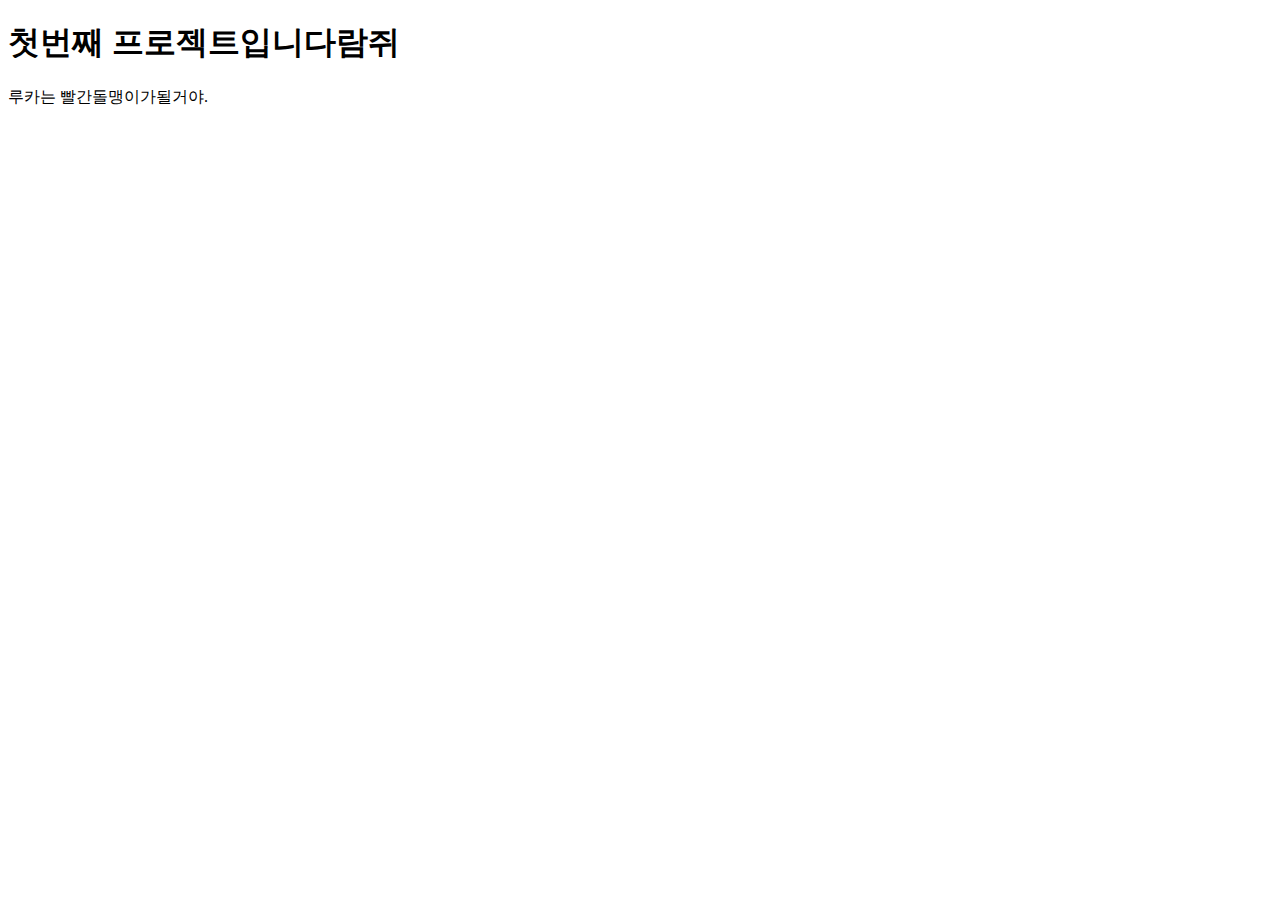
==== index.html @ d44b7b0f "first commit" ====
<!DOCTYPE html>
<html lang="en">

<head>
  <meta charset="UTF-8">
  <meta http-equiv="X-UA-Compatible" content="IE=edge">
  <meta name="viewport" content="width=device-width, initial-scale=1.0">
  <title>Document</title>
  <link rel="stylesheet" href="style.css">
</head>

<body>
  <h1>첫번째 프로젝트입니다람쥐</h1>
  <p>루카는 빨간돌맹이가될거야.</p>

</body>

</html>
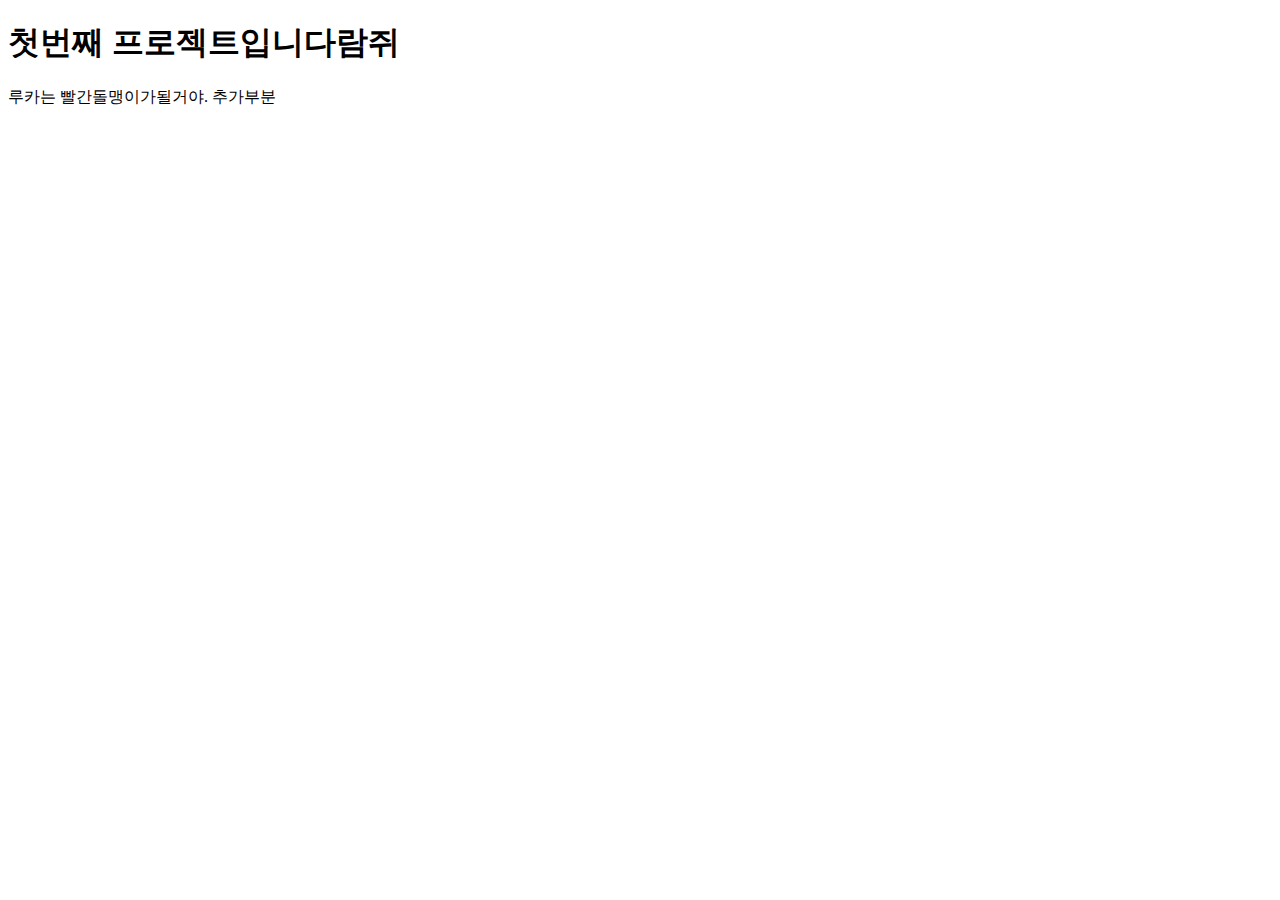
==== commit 2152f947: "second commit" ====
--- a/index.html
+++ b/index.html
@@ -11,7 +11,7 @@
 
 <body>
   <h1>첫번째 프로젝트입니다람쥐</h1>
-  <p>루카는 빨간돌맹이가될거야.</p>
+  <p>루카는 빨간돌맹이가될거야. 추가부분</p>
 
 </body>
 
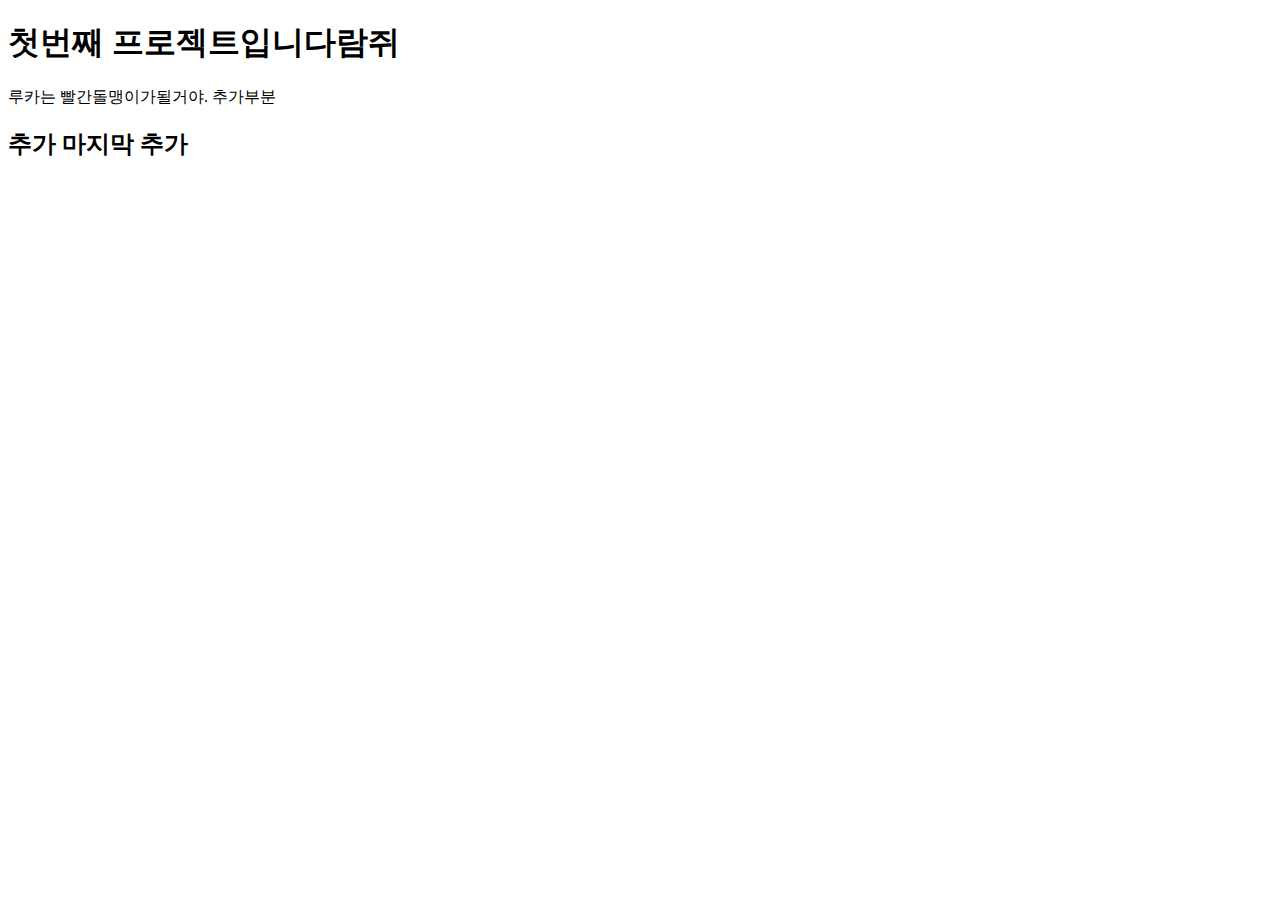
==== commit dce71b89: "add new sentence" ====
--- a/index.html
+++ b/index.html
@@ -12,6 +12,7 @@
 <body>
   <h1>첫번째 프로젝트입니다람쥐</h1>
   <p>루카는 빨간돌맹이가될거야. 추가부분</p>
+  <h2>추가 마지막 추가</h2>
 
 </body>
 
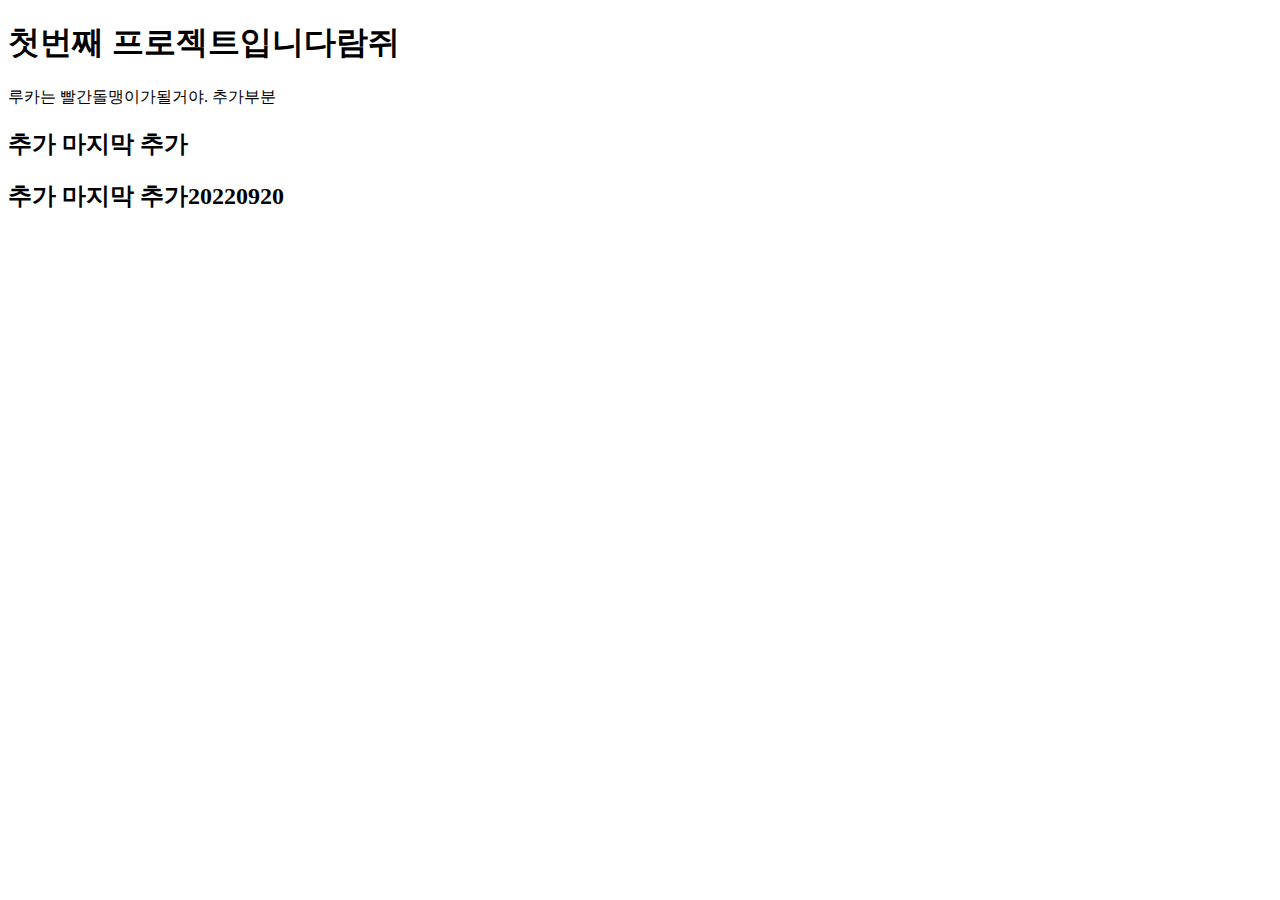
==== commit 33491d68: "20220920add" ====
--- a/index.html
+++ b/index.html
@@ -13,6 +13,7 @@
   <h1>첫번째 프로젝트입니다람쥐</h1>
   <p>루카는 빨간돌맹이가될거야. 추가부분</p>
   <h2>추가 마지막 추가</h2>
+  <h2>추가 마지막 추가20220920</h2>
 
 </body>
 
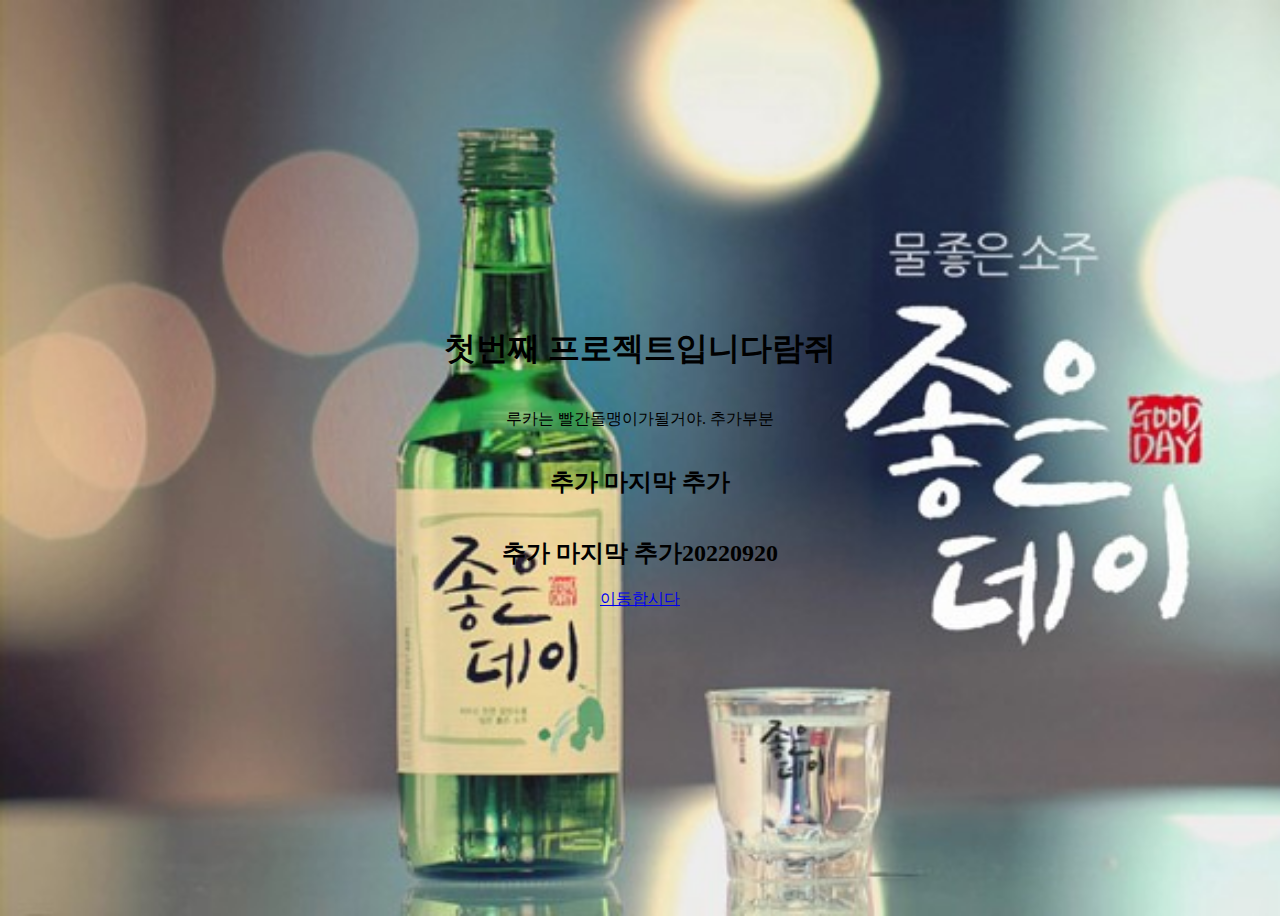
==== commit dea420fb: "첫번째 게임추가" ====
--- a/index.html
+++ b/index.html
@@ -10,10 +10,12 @@
 </head>
 
 <body>
+  
   <h1>첫번째 프로젝트입니다람쥐</h1>
   <p>루카는 빨간돌맹이가될거야. 추가부분</p>
   <h2>추가 마지막 추가</h2>
   <h2>추가 마지막 추가20220920</h2>
+  <a href="index2.html">이동합시다</a>
 
 </body>
 
--- a/style.css
+++ b/style.css
@@ -0,0 +1,92 @@
+body {
+    /* background-repeat: no-repeat; */
+    background-size: cover;
+    height: 100vh;
+    display: flex;
+    flex-direction: column;
+    justify-content: center;
+    align-items: center;
+    font-family: "East Sea Dokdo", cursive;
+    background-image: url(image/soju.jpeg);
+  }
+  
+  .container {
+    border: 10px solid white;
+    border-radius: 20px;
+    text-align: center;
+    background-color: rgba(247, 243, 242, 0.7);
+  }
+  
+  
+  .border-line {
+    padding-bottom: 20px;
+    display: flex;
+    justify-content: center;
+  }
+  
+  
+  
+  .button-style {
+    height: 80px;
+    width: 100px;
+    margin-top: 5px;
+    border-radius: 50px;
+    font-size: 30pt;
+    font-weight: bold;
+  }
+  .pre-title {
+    font-size: 5vw;
+    font-weight: bold;
+    color: blue;
+  }
+  .title {
+    font-size: 7vw;
+    font-weight: bold;
+  }
+  .sub-title {
+    font-size: 6vw;
+    font-weight: bold;
+  }
+  
+  .main-img {
+    width: 20vw;
+    height: 20vh
+  }
+  
+  .red-text {
+    color: red;
+  }
+  
+  .form-control {
+    height: 80px;
+  
+    font-size: 3vw;
+    margin-right: 20px;
+    text-align: center;
+  }
+  
+  @media screen and (max-width: 48rem) {
+    .pre-title {
+      font-size: 10vw;
+    }
+    .title {
+      font-size: 12vw;
+    }
+    .sub-title {
+      font-size: 11vw;
+    }
+    .form-control {
+      font-size: 8vw;
+      max-width: 500px;
+      margin-right: 0px;
+    }
+    .main-img {
+      width: 40vw;
+    }
+    .button-reset {
+      font-size: 5vw;
+      width: 80px;
+      height: 60px;
+    }
+  }
+  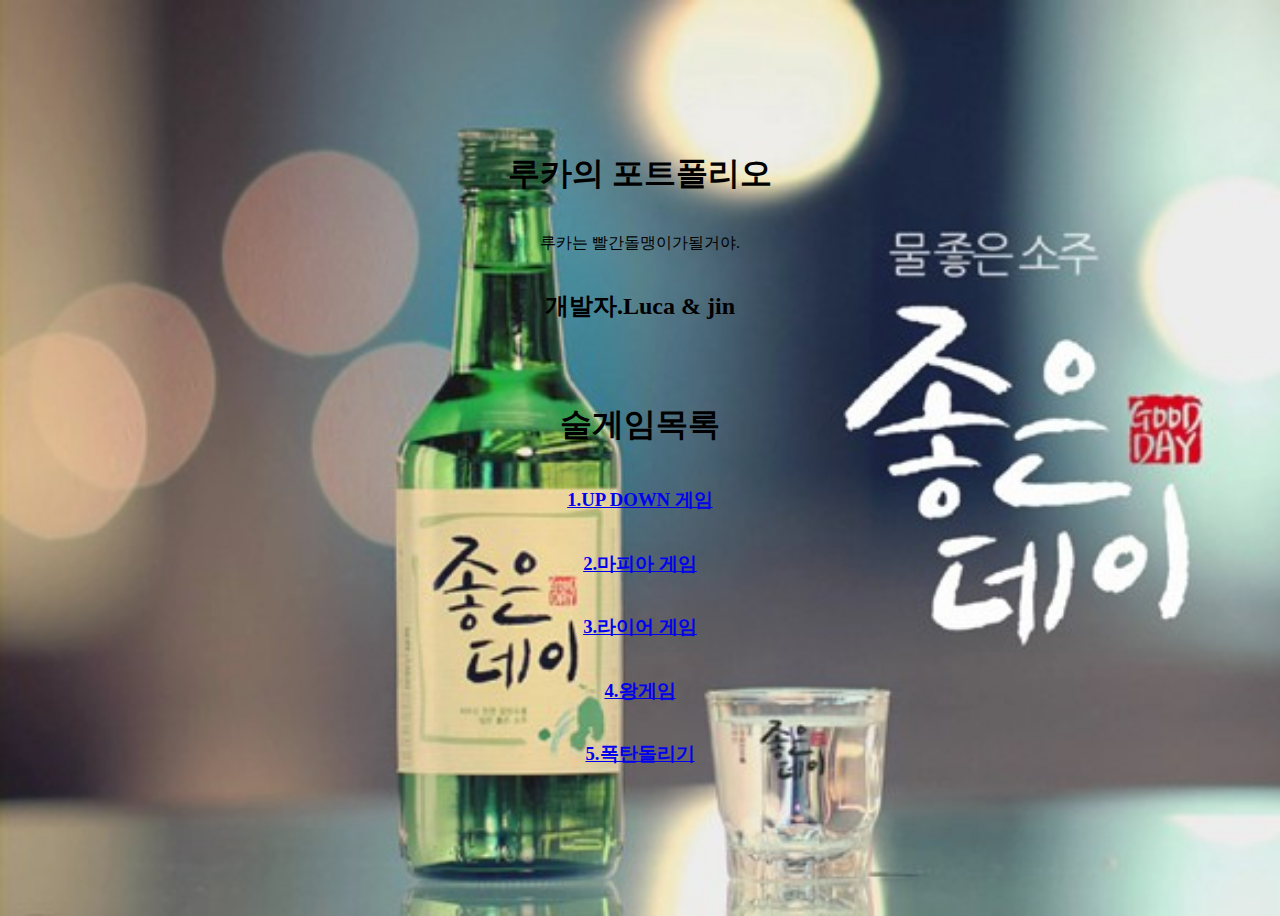
==== commit 1fea59b9: "메인화면" ====
--- a/index.html
+++ b/index.html
@@ -11,11 +11,16 @@
 
 <body>
   
-  <h1>첫번째 프로젝트입니다람쥐</h1>
-  <p>루카는 빨간돌맹이가될거야. 추가부분</p>
-  <h2>추가 마지막 추가</h2>
-  <h2>추가 마지막 추가20220920</h2>
-  <a href="index2.html">이동합시다</a>
+  <h1>루카의 포트폴리오</h1>
+  <p>루카는 빨간돌맹이가될거야. </p>
+  <h2>개발자.Luca & jin</h2>
+  <h2></h2>
+  <h1>술게임목록</h1>
+  <h3><a href="index2.html">1.UP DOWN 게임</a></h3>
+  <h3><a href="index2.html">2.마피아 게임</a></h3>
+  <h3><a href="index2.html">3.라이어 게임</a></h3>
+  <h3><a href="index2.html">4.왕게임</a></h3>
+  <h3><a href="index2.html">5.폭탄돌리기</a></h3>
 
 </body>
 
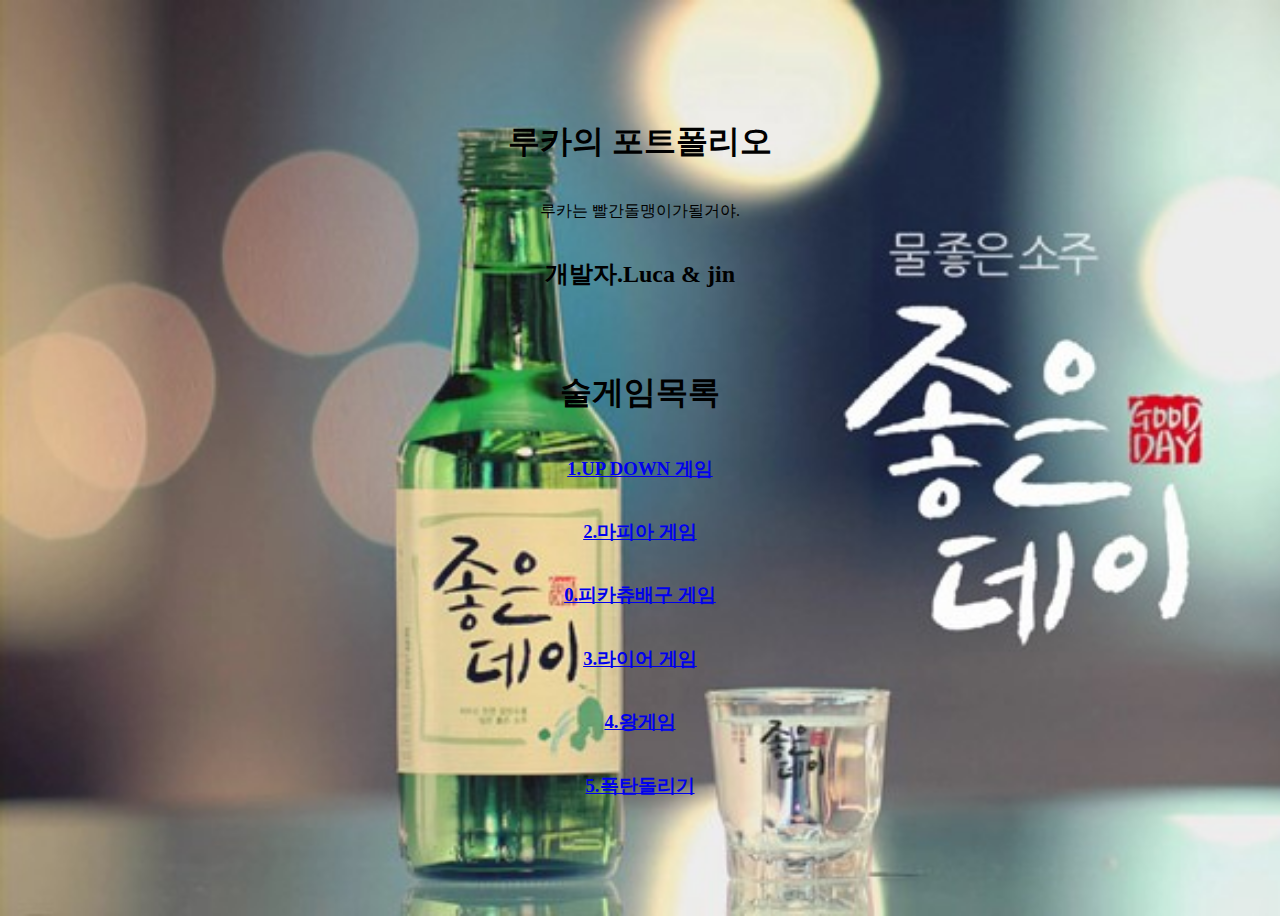
==== commit 44172710: "피카츄배구게임추가" ====
--- a/index.html
+++ b/index.html
@@ -18,6 +18,7 @@
   <h1>술게임목록</h1>
   <h3><a href="index2.html">1.UP DOWN 게임</a></h3>
   <h3><a href="index2.html">2.마피아 게임</a></h3>
+  <h3><a href="picachu.html">0.피카츄배구 게임</a></h3>
   <h3><a href="index2.html">3.라이어 게임</a></h3>
   <h3><a href="index2.html">4.왕게임</a></h3>
   <h3><a href="index2.html">5.폭탄돌리기</a></h3>
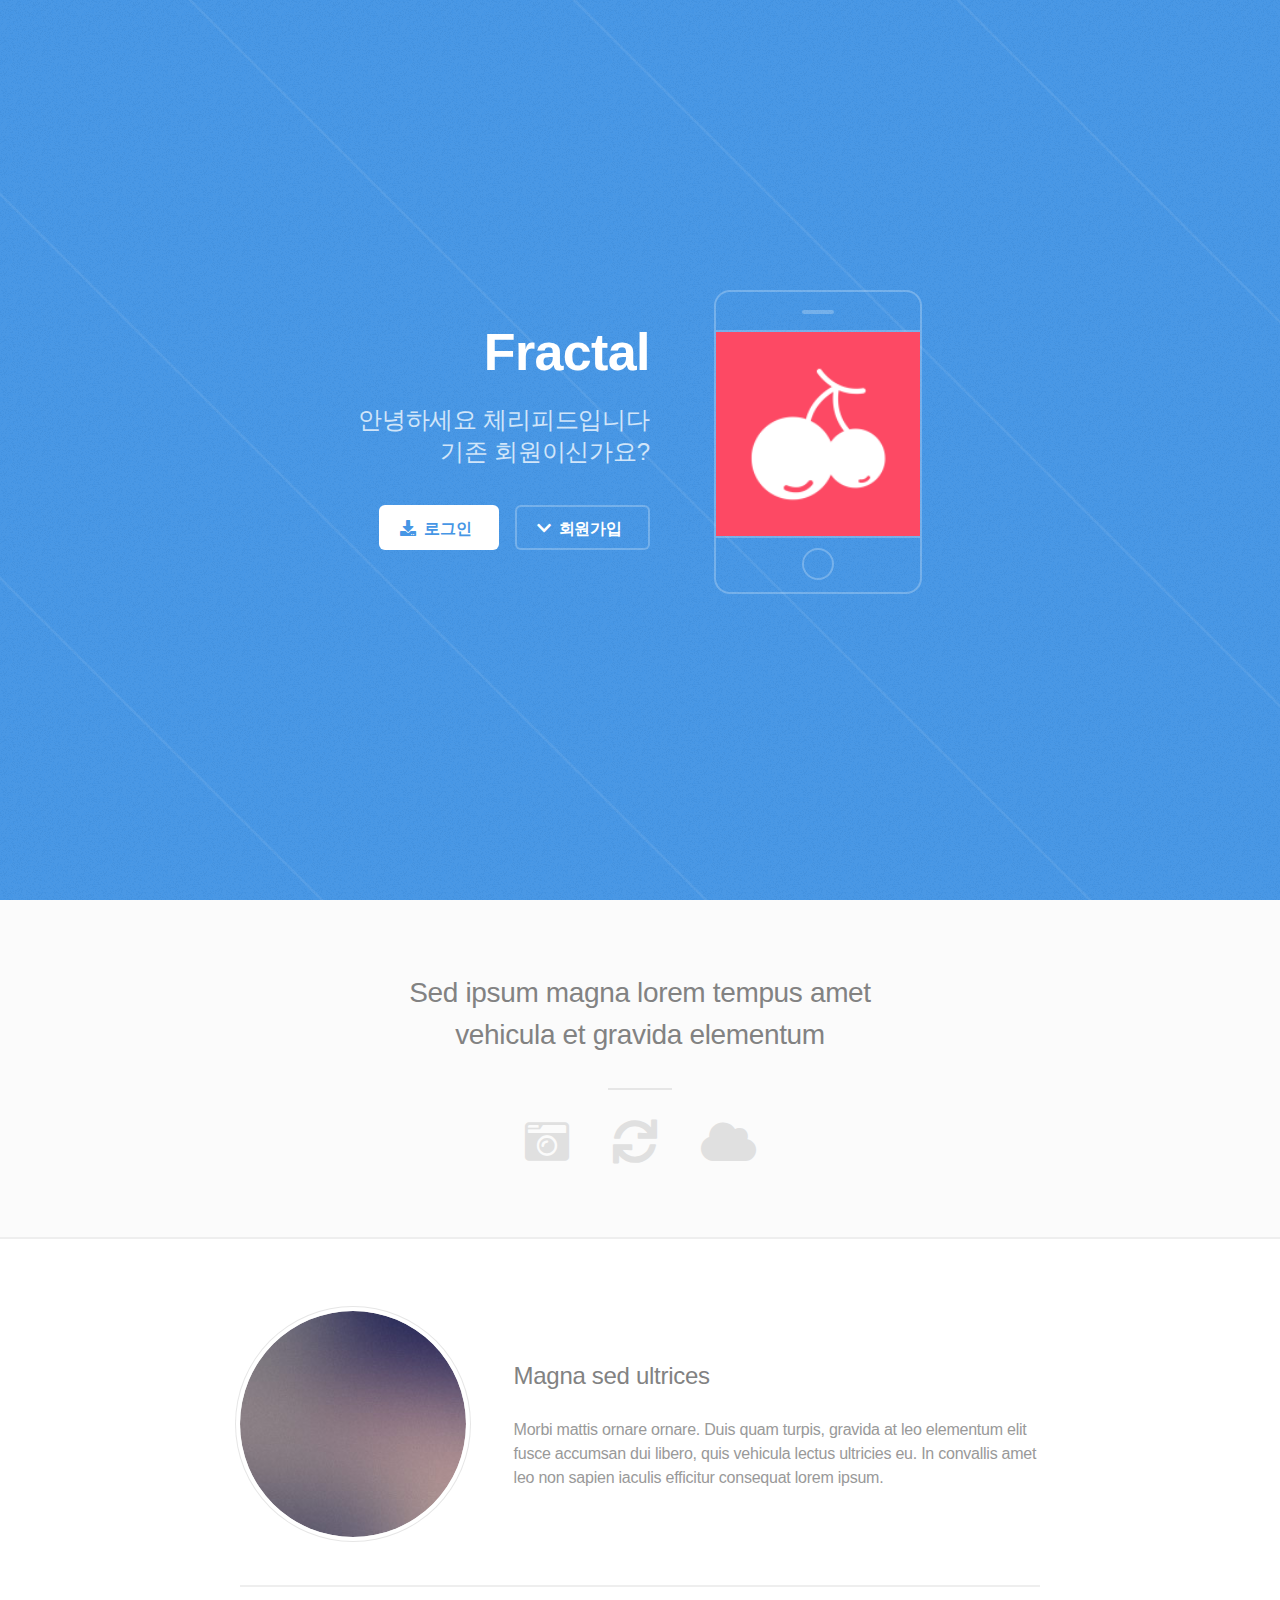
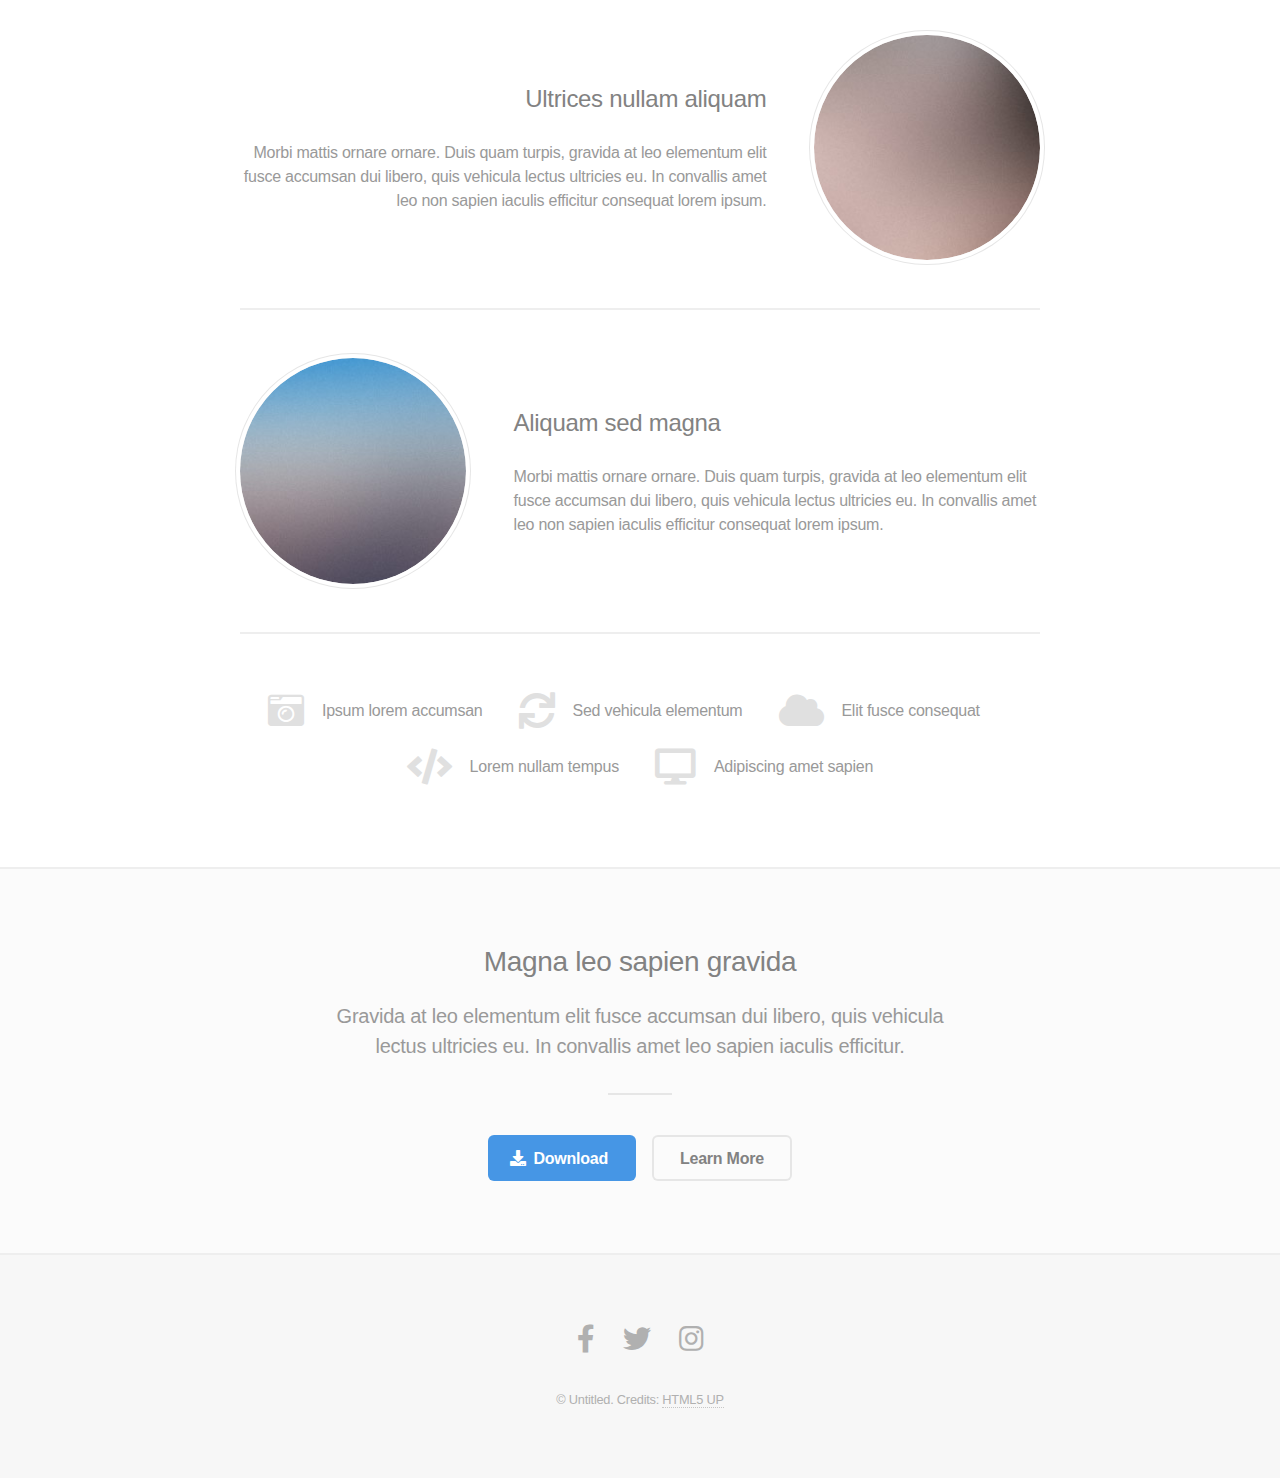
==== commit 45a0c240: "새로변경" ====
--- a/index.html
+++ b/index.html
@@ -1,28 +1,431 @@
-<!DOCTYPE html>
-<html lang="en">
-
-<head>
-  <meta charset="UTF-8">
-  <meta http-equiv="X-UA-Compatible" content="IE=edge">
-  <meta name="viewport" content="width=device-width, initial-scale=1.0">
-  <title>Document</title>
-  <link rel="stylesheet" href="style.css">
-</head>
-
-<body>
-  
-  <h1>루카의 포트폴리오</h1>
-  <p>루카는 빨간돌맹이가될거야. </p>
-  <h2>개발자.Luca & jin</h2>
-  <h2></h2>
-  <h1>술게임목록</h1>
-  <h3><a href="index2.html">1.UP DOWN 게임</a></h3>
-  <h3><a href="index2.html">2.마피아 게임</a></h3>
-  <h3><a href="picachu.html">0.피카츄배구 게임</a></h3>
-  <h3><a href="index2.html">3.라이어 게임</a></h3>
-  <h3><a href="index2.html">4.왕게임</a></h3>
-  <h3><a href="index2.html">5.폭탄돌리기</a></h3>
-
-</body>
-
+<!DOCTYPE HTML>
+<!--
+	Fractal by HTML5 UP
+	html5up.net | @ajlkn
+	Free for personal and commercial use under the CCA 3.0 license (html5up.net/license)
+-->
+<html>
+	<head>
+		<title>Fractal by HTML5 UP</title>
+		<meta charset="utf-8" />
+		<meta name="viewport" content="width=device-width, initial-scale=1, user-scalable=no" />
+		<link rel="stylesheet" href="assets/css/main.css" />
+		<noscript><link rel="stylesheet" href="assets/css/noscript.css" /></noscript>
+	</head>
+	<body class="is-preload">
+
+		<!-- Header -->
+			<header id="header">
+				<div class="content">
+					<h1><a href="#">Fractal</a></h1>
+					<p>안녕하세요 체리피드입니다<br />
+					기존 회원이신가요? </p>
+					<ul class="actions">
+						<li><a href="#" class="button primary icon solid fa-download">로그인</a></li>
+						<li><a href="#one" class="button icon solid fa-chevron-down scrolly">회원가입</a></li>
+					</ul>
+				</div>
+				<div class="image phone"><div class="inner"><img src="images/screen.jpg" alt="" /></div></div>
+			</header>
+
+		<!-- One -->
+			<section id="one" class="wrapper style2 special">
+				<header class="major">
+					<h2>Sed ipsum magna lorem tempus amet<br />
+					vehicula et gravida elementum</h2>
+				</header>
+				<ul class="icons major">
+					<li><span class="icon solid fa-camera-retro"><span class="label">Shoot</span></span></li>
+					<li><span class="icon solid fa-sync"><span class="label">Process</span></span></li>
+					<li><span class="icon solid fa-cloud"><span class="label">Upload</span></span></li>
+				</ul>
+			</section>
+
+		<!-- Two -->
+			<section id="two" class="wrapper">
+				<div class="inner alt">
+					<section class="spotlight">
+						<div class="image"><img src="images/pic01.jpg" alt="" /></div>
+						<div class="content">
+							<h3>Magna sed ultrices</h3>
+							<p>Morbi mattis ornare ornare. Duis quam turpis, gravida at leo elementum elit fusce accumsan dui libero, quis vehicula lectus ultricies eu. In convallis amet leo non sapien iaculis efficitur consequat lorem ipsum.</p>
+						</div>
+					</section>
+					<section class="spotlight">
+						<div class="image"><img src="images/pic02.jpg" alt="" /></div>
+						<div class="content">
+							<h3>Ultrices nullam aliquam</h3>
+							<p>Morbi mattis ornare ornare. Duis quam turpis, gravida at leo elementum elit fusce accumsan dui libero, quis vehicula lectus ultricies eu. In convallis amet leo non sapien iaculis efficitur consequat lorem ipsum.</p>
+						</div>
+					</section>
+					<section class="spotlight">
+						<div class="image"><img src="images/pic03.jpg" alt="" /></div>
+						<div class="content">
+							<h3>Aliquam sed magna</h3>
+							<p>Morbi mattis ornare ornare. Duis quam turpis, gravida at leo elementum elit fusce accumsan dui libero, quis vehicula lectus ultricies eu. In convallis amet leo non sapien iaculis efficitur consequat lorem ipsum.</p>
+						</div>
+					</section>
+					<section class="special">
+						<ul class="icons labeled">
+							<li><span class="icon solid fa-camera-retro"><span class="label">Ipsum lorem accumsan</span></span></li>
+							<li><span class="icon solid fa-sync"><span class="label">Sed vehicula elementum</span></span></li>
+							<li><span class="icon solid fa-cloud"><span class="label">Elit fusce consequat</span></span></li>
+							<li><span class="icon solid fa-code"><span class="label">Lorem nullam tempus</span></span></li>
+							<li><span class="icon solid fa-desktop"><span class="label">Adipiscing amet sapien</span></span></li>
+						</ul>
+					</section>
+				</div>
+			</section>
+
+		<!-- Three -->
+			<section id="three" class="wrapper style2 special">
+				<header class="major">
+					<h2>Magna leo sapien gravida</h2>
+					<p>Gravida at leo elementum elit fusce accumsan dui libero, quis vehicula<br />
+					lectus ultricies eu. In convallis amet leo sapien iaculis efficitur.</p>
+				</header>
+				<ul class="actions special">
+					<li><a href="#" class="button primary icon solid fa-download">Download</a></li>
+					<li><a href="#" class="button">Learn More</a></li>
+				</ul>
+			</section>
+
+		<!-- Four -->
+		<!--
+			<section id="four" class="wrapper">
+				<div class="inner">
+
+					<header class="major">
+						<h2>Elements</h2>
+					</header>
+
+					<section>
+						<h4>Text</h4>
+						<p>This is <b>bold</b> and this is <strong>strong</strong>. This is <i>italic</i> and this is <em>emphasized</em>.
+						This is <sup>superscript</sup> text and this is <sub>subscript</sub> text.
+						This is <u>underlined</u> and this is code: <code>for (;;) { ... }</code>. Finally, <a href="#">this is a link</a>.</p>
+						<hr />
+						<header>
+							<h4>Heading with a Subtitle</h4>
+							<p>Lorem ipsum dolor sit amet nullam id egestas urna aliquam</p>
+						</header>
+						<p>Nunc lacinia ante nunc ac lobortis. Interdum adipiscing gravida odio porttitor sem non mi integer non faucibus ornare mi ut ante amet placerat aliquet. Volutpat eu sed ante lacinia sapien lorem accumsan varius montes viverra nibh in adipiscing blandit tempus accumsan.</p>
+						<header>
+							<h5>Heading with a Subtitle</h5>
+							<p>Lorem ipsum dolor sit amet nullam id egestas urna aliquam</p>
+						</header>
+						<p>Nunc lacinia ante nunc ac lobortis. Interdum adipiscing gravida odio porttitor sem non mi integer non faucibus ornare mi ut ante amet placerat aliquet. Volutpat eu sed ante lacinia sapien lorem accumsan varius montes viverra nibh in adipiscing blandit tempus accumsan.</p>
+						<hr />
+						<h2>Heading Level 2</h2>
+						<h3>Heading Level 3</h3>
+						<h4>Heading Level 4</h4>
+						<h5>Heading Level 5</h5>
+						<h6>Heading Level 6</h6>
+						<hr />
+						<h5>Blockquote</h5>
+						<blockquote>Fringilla nisl. Donec accumsan interdum nisi, quis tincidunt felis sagittis eget tempus euismod. Vestibulum ante ipsum primis in faucibus vestibulum. Blandit adipiscing eu felis iaculis volutpat ac adipiscing accumsan faucibus. Vestibulum ante ipsum primis in faucibus lorem ipsum dolor sit amet nullam adipiscing eu felis.</blockquote>
+						<h5>Preformatted</h5>
+						<pre><code>i = 0;
+
+while (!deck.isInOrder()) {
+  print 'Iteration ' + i;
+  deck.shuffle();
+  i++;
+}
+
+print 'It took ' + i + ' iterations to sort the deck.';</code></pre>
+					</section>
+
+					<section>
+						<h4>Lists</h4>
+						<div class="row">
+							<div class="col-6 col-12-medium">
+								<h5>Unordered</h5>
+								<ul>
+									<li>Dolor pulvinar etiam.</li>
+									<li>Sagittis adipiscing.</li>
+									<li>Felis enim feugiat.</li>
+								</ul>
+								<h5>Alternate</h5>
+								<ul class="alt">
+									<li>Dolor pulvinar etiam.</li>
+									<li>Sagittis adipiscing.</li>
+									<li>Felis enim feugiat.</li>
+								</ul>
+							</div>
+							<div class="col-6 col-12-medium">
+								<h5>Ordered</h5>
+								<ol>
+									<li>Dolor pulvinar etiam.</li>
+									<li>Etiam vel felis viverra.</li>
+									<li>Felis enim feugiat.</li>
+									<li>Dolor pulvinar etiam.</li>
+									<li>Etiam vel felis lorem.</li>
+									<li>Felis enim et feugiat.</li>
+								</ol>
+								<h5>Icons</h5>
+								<ul class="icons">
+									<li><a href="#" class="icon brands fa-twitter"><span class="label">Twitter</span></a></li>
+									<li><a href="#" class="icon brands fa-facebook-f"><span class="label">Facebook</span></a></li>
+									<li><a href="#" class="icon brands fa-instagram"><span class="label">Instagram</span></a></li>
+									<li><a href="#" class="icon brands fa-github"><span class="label">Github</span></a></li>
+								</ul>
+							</div>
+						</div>
+						<h5>Actions</h5>
+						<div class="row">
+							<div class="col-6 col-12-medium">
+								<ul class="actions">
+									<li><a href="#" class="button primary">Default</a></li>
+									<li><a href="#" class="button">Default</a></li>
+								</ul>
+								<ul class="actions small">
+									<li><a href="#" class="button primary small">Small</a></li>
+									<li><a href="#" class="button small">Small</a></li>
+								</ul>
+								<ul class="actions stacked">
+									<li><a href="#" class="button primary">Default</a></li>
+									<li><a href="#" class="button">Default</a></li>
+								</ul>
+								<ul class="actions stacked">
+									<li><a href="#" class="button primary small">Small</a></li>
+									<li><a href="#" class="button small">Small</a></li>
+								</ul>
+							</div>
+							<div class="col-6 col-12-medium">
+								<ul class="actions stacked">
+									<li><a href="#" class="button primary fit">Default</a></li>
+									<li><a href="#" class="button fit">Default</a></li>
+								</ul>
+								<ul class="actions stacked">
+									<li><a href="#" class="button primary small fit">Small</a></li>
+									<li><a href="#" class="button small fit">Small</a></li>
+								</ul>
+							</div>
+						</div>
+					</section>
+
+					<section>
+						<h4>Table</h4>
+						<h5>Default</h5>
+						<div class="table-wrapper">
+							<table>
+								<thead>
+									<tr>
+										<th>Name</th>
+										<th>Description</th>
+										<th>Price</th>
+									</tr>
+								</thead>
+								<tbody>
+									<tr>
+										<td>Item One</td>
+										<td>Ante turpis integer aliquet porttitor.</td>
+										<td>29.99</td>
+									</tr>
+									<tr>
+										<td>Item Two</td>
+										<td>Vis ac commodo adipiscing arcu aliquet.</td>
+										<td>19.99</td>
+									</tr>
+									<tr>
+										<td>Item Three</td>
+										<td> Morbi faucibus arcu accumsan lorem.</td>
+										<td>29.99</td>
+									</tr>
+									<tr>
+										<td>Item Four</td>
+										<td>Vitae integer tempus condimentum.</td>
+										<td>19.99</td>
+									</tr>
+									<tr>
+										<td>Item Five</td>
+										<td>Ante turpis integer aliquet porttitor.</td>
+										<td>29.99</td>
+									</tr>
+								</tbody>
+								<tfoot>
+									<tr>
+										<td colspan="2"></td>
+										<td>100.00</td>
+									</tr>
+								</tfoot>
+							</table>
+						</div>
+
+						<h5>Alternate</h5>
+						<div class="table-wrapper">
+							<table class="alt">
+								<thead>
+									<tr>
+										<th>Name</th>
+										<th>Description</th>
+										<th>Price</th>
+									</tr>
+								</thead>
+								<tbody>
+									<tr>
+										<td>Item One</td>
+										<td>Ante turpis integer aliquet porttitor.</td>
+										<td>29.99</td>
+									</tr>
+									<tr>
+										<td>Item Two</td>
+										<td>Vis ac commodo adipiscing arcu aliquet.</td>
+										<td>19.99</td>
+									</tr>
+									<tr>
+										<td>Item Three</td>
+										<td> Morbi faucibus arcu accumsan lorem.</td>
+										<td>29.99</td>
+									</tr>
+									<tr>
+										<td>Item Four</td>
+										<td>Vitae integer tempus condimentum.</td>
+										<td>19.99</td>
+									</tr>
+									<tr>
+										<td>Item Five</td>
+										<td>Ante turpis integer aliquet porttitor.</td>
+										<td>29.99</td>
+									</tr>
+								</tbody>
+								<tfoot>
+									<tr>
+										<td colspan="2"></td>
+										<td>100.00</td>
+									</tr>
+								</tfoot>
+							</table>
+						</div>
+					</section>
+
+					<section>
+						<h4>Buttons</h4>
+						<ul class="actions">
+							<li><a href="#" class="button primary">Primary</a></li>
+							<li><a href="#" class="button">Default</a></li>
+						</ul>
+						<ul class="actions">
+							<li><a href="#" class="button large">Large</a></li>
+							<li><a href="#" class="button">Default</a></li>
+							<li><a href="#" class="button small">Small</a></li>
+						</ul>
+						<ul class="actions fit">
+							<li><a href="#" class="button fit">Fit</a></li>
+							<li><a href="#" class="button primary fit">Fit</a></li>
+							<li><a href="#" class="button fit">Fit</a></li>
+						</ul>
+						<ul class="actions fit small">
+							<li><a href="#" class="button primary fit small">Fit + Small</a></li>
+							<li><a href="#" class="button fit small">Fit + Small</a></li>
+							<li><a href="#" class="button primary fit small">Fit + Small</a></li>
+						</ul>
+						<ul class="actions">
+							<li><a href="#" class="button primary icon solid fa-download">Icon</a></li>
+							<li><a href="#" class="button icon solid fa-download">Icon</a></li>
+						</ul>
+						<ul class="actions">
+							<li><span class="button primary disabled">Disabled</span></li>
+							<li><span class="button disabled">Disabled</span></li>
+						</ul>
+					</section>
+
+					<section>
+						<h4>Form</h4>
+						<form method="post" action="#">
+							<div class="row gtr-uniform">
+								<div class="col-6 col-12-xsmall">
+									<input type="text" name="demo-name" id="demo-name" value="" placeholder="Name" />
+								</div>
+								<div class="col-6 col-12-xsmall">
+									<input type="email" name="demo-email" id="demo-email" value="" placeholder="Email" />
+								</div>
+								<div class="col-12">
+									<select name="demo-category" id="demo-category">
+										<option value="">- Category -</option>
+										<option value="1">Manufacturing</option>
+										<option value="1">Shipping</option>
+										<option value="1">Administration</option>
+										<option value="1">Human Resources</option>
+									</select>
+								</div>
+								<div class="col-4 col-12-small">
+									<input type="radio" id="demo-priority-low" name="demo-priority" checked>
+									<label for="demo-priority-low">Low</label>
+								</div>
+								<div class="col-4 col-12-small">
+									<input type="radio" id="demo-priority-normal" name="demo-priority">
+									<label for="demo-priority-normal">Normal</label>
+								</div>
+								<div class="col-4 col-12-small">
+									<input type="radio" id="demo-priority-high" name="demo-priority">
+									<label for="demo-priority-high">High</label>
+								</div>
+								<div class="col-6 col-12-small">
+									<input type="checkbox" id="demo-copy" name="demo-copy">
+									<label for="demo-copy">Email me a copy</label>
+								</div>
+								<div class="col-6 col-12-small">
+									<input type="checkbox" id="demo-human" name="demo-human" checked>
+									<label for="demo-human">Not a robot</label>
+								</div>
+								<div class="col-12">
+									<textarea name="demo-message" id="demo-message" placeholder="Enter your message" rows="6"></textarea>
+								</div>
+								<div class="col-12">
+									<ul class="actions">
+										<li><input type="submit" value="Send Message" class="primary" /></li>
+										<li><input type="reset" value="Reset" /></li>
+									</ul>
+								</div>
+							</div>
+						</form>
+					</section>
+
+					<section>
+						<h4>Image</h4>
+						<h5>Fit</h5>
+						<div class="box alt">
+							<div class="row gtr-uniform">
+								<div class="col-12"><span class="image fit"><img src="images/pic04.jpg" alt="" /></span></div>
+								<div class="col-4"><span class="image fit"><img src="images/pic01.jpg" alt="" /></span></div>
+								<div class="col-4"><span class="image fit"><img src="images/pic02.jpg" alt="" /></span></div>
+								<div class="col-4"><span class="image fit"><img src="images/pic03.jpg" alt="" /></span></div>
+								<div class="col-4"><span class="image fit"><img src="images/pic02.jpg" alt="" /></span></div>
+								<div class="col-4"><span class="image fit"><img src="images/pic03.jpg" alt="" /></span></div>
+								<div class="col-4"><span class="image fit"><img src="images/pic01.jpg" alt="" /></span></div>
+								<div class="col-4"><span class="image fit"><img src="images/pic03.jpg" alt="" /></span></div>
+								<div class="col-4"><span class="image fit"><img src="images/pic01.jpg" alt="" /></span></div>
+								<div class="col-4"><span class="image fit"><img src="images/pic02.jpg" alt="" /></span></div>
+							</div>
+						</div>
+						<h5>Left &amp; Right</h5>
+						<p><span class="image left"><img src="images/pic05.jpg" alt="" /></span>Fringilla nisl. Donec accumsan interdum nisi, quis tincidunt felis sagittis eget. tempus euismod. Vestibulum ante ipsum primis in faucibus vestibulum. Blandit adipiscing eu felis iaculis volutpat ac adipiscing accumsan eu faucibus. Integer ac pellentesque praesent tincidunt felis sagittis eget. tempus euismod. Vestibulum ante ipsum primis in faucibus vestibulum. Blandit adipiscing eu felis iaculis volutpat ac adipiscing accumsan eu faucibus. Integer ac pellentesque praesent. Donec accumsan interdum nisi, quis tincidunt felis sagittis eget. tempus euismod. Vestibulum ante ipsum primis in faucibus vestibulum. Blandit adipiscing eu felis iaculis volutpat ac adipiscing accumsan eu faucibus. Integer ac pellentesque praesent tincidunt felis sagittis eget. tempus euismod. Vestibulum ante ipsum primis in faucibus vestibulum. Blandit adipiscing eu felis iaculis volutpat ac adipiscing accumsan eu faucibus. Integer ac pellentesque praesent. Blandit adipiscing eu felis iaculis volutpat ac adipiscing accumsan eu faucibus. Integer ac pellentesque praesent tincidunt felis sagittis eget. tempus euismod. Vestibulum ante ipsum primis in faucibus vestibulum. Blandit adipiscing eu felis iaculis volutpat ac adipiscing accumsan eu faucibus. Integer ac pellentesque praesent.</p>
+						<p><span class="image right"><img src="images/pic05.jpg" alt="" /></span>Fringilla nisl. Donec accumsan interdum nisi, quis tincidunt felis sagittis eget. tempus euismod. Vestibulum ante ipsum primis in faucibus vestibulum. Blandit adipiscing eu felis iaculis volutpat ac adipiscing accumsan eu faucibus. Integer ac pellentesque praesent tincidunt felis sagittis eget. tempus euismod. Vestibulum ante ipsum primis in faucibus vestibulum. Blandit adipiscing eu felis iaculis volutpat ac adipiscing accumsan eu faucibus. Integer ac pellentesque praesent. Donec accumsan interdum nisi, quis tincidunt felis sagittis eget. tempus euismod. Vestibulum ante ipsum primis in faucibus vestibulum. Blandit adipiscing eu felis iaculis volutpat ac adipiscing accumsan eu faucibus. Integer ac pellentesque praesent tincidunt felis sagittis eget. tempus euismod. Vestibulum ante ipsum primis in faucibus vestibulum. Blandit adipiscing eu felis iaculis volutpat ac adipiscing accumsan eu faucibus. Integer ac pellentesque praesent. Blandit adipiscing eu felis iaculis volutpat ac adipiscing accumsan eu faucibus. Integer ac pellentesque praesent tincidunt felis sagittis eget. tempus euismod. Vestibulum ante ipsum primis in faucibus vestibulum. Blandit adipiscing eu felis iaculis volutpat ac adipiscing accumsan eu faucibus. Integer ac pellentesque praesent.</p>
+					</section>
+
+				</div>
+			</section>
+		-->
+
+		<!-- Footer -->
+			<footer id="footer">
+				<ul class="icons">
+					<li><a href="#" class="icon brands fa-facebook-f"><span class="label">Facebook</span></a></li>
+					<li><a href="#" class="icon brands fa-twitter"><span class="label">Twitter</span></a></li>
+					<li><a href="#" class="icon brands fa-instagram"><span class="label">Instagram</span></a></li>
+				</ul>
+				<p class="copyright">&copy; Untitled. Credits: <a href="http://html5up.net">HTML5 UP</a></p>
+			</footer>
+
+		<!-- Scripts -->
+			<script src="assets/js/jquery.min.js"></script>
+			<script src="assets/js/jquery.scrolly.min.js"></script>
+			<script src="assets/js/browser.min.js"></script>
+			<script src="assets/js/breakpoints.min.js"></script>
+			<script src="assets/js/util.js"></script>
+			<script src="assets/js/main.js"></script>
+
+	</body>
 </html>--- a/assets/css/main.css
+++ b/assets/css/main.css
@@ -0,0 +1,4149 @@
+@import url(fontawesome-all.min.css);
+
+/*
+	Fractal by HTML5 UP
+	html5up.net | @ajlkn
+	Free for personal and commercial use under the CCA 3.0 license (html5up.net/license)
+*/
+
+html, body, div, span, applet, object,
+iframe, h1, h2, h3, h4, h5, h6, p, blockquote,
+pre, a, abbr, acronym, address, big, cite,
+code, del, dfn, em, img, ins, kbd, q, s, samp,
+small, strike, strong, sub, sup, tt, var, b,
+u, i, center, dl, dt, dd, ol, ul, li, fieldset,
+form, label, legend, table, caption, tbody,
+tfoot, thead, tr, th, td, article, aside,
+canvas, details, embed, figure, figcaption,
+footer, header, hgroup, menu, nav, output, ruby,
+section, summary, time, mark, audio, video {
+	margin: 0;
+	padding: 0;
+	border: 0;
+	font-size: 100%;
+	font: inherit;
+	vertical-align: baseline;}
+
+article, aside, details, figcaption, figure,
+footer, header, hgroup, menu, nav, section {
+	display: block;}
+
+body {
+	line-height: 1;
+}
+
+ol, ul {
+	list-style: none;
+}
+
+blockquote, q {
+	quotes: none;
+}
+
+	blockquote:before, blockquote:after, q:before, q:after {
+		content: '';
+		content: none;
+	}
+
+table {
+	border-collapse: collapse;
+	border-spacing: 0;
+}
+
+body {
+	-webkit-text-size-adjust: none;
+}
+
+mark {
+	background-color: transparent;
+	color: inherit;
+}
+
+input::-moz-focus-inner {
+	border: 0;
+	padding: 0;
+}
+
+input, select, textarea {
+	-moz-appearance: none;
+	-webkit-appearance: none;
+	-ms-appearance: none;
+	appearance: none;
+}
+
+/* Basic */
+
+	@-ms-viewport {
+		width: device-width;
+	}
+
+	body {
+		-ms-overflow-style: scrollbar;
+	}
+
+	@media screen and (max-width: 360px) {
+
+		html, body {
+			min-width: 320px;
+		}
+
+	}
+
+	html {
+		box-sizing: border-box;
+	}
+
+	*, *:before, *:after {
+		box-sizing: inherit;
+	}
+
+	body {
+		background: #ffffff;
+	}
+
+		body.is-preload *, body.is-preload *:before, body.is-preload *:after {
+			-moz-animation: none !important;
+			-webkit-animation: none !important;
+			-ms-animation: none !important;
+			animation: none !important;
+			-moz-transition: none !important;
+			-webkit-transition: none !important;
+			-ms-transition: none !important;
+			transition: none !important;
+		}
+
+/* Type */
+
+	body {
+		color: #999999;
+	}
+
+	html, input, select, textarea {
+		font-size: 16pt;
+	}
+
+		@media screen and (max-width: 1680px) {
+
+			html, input, select, textarea {
+				font-size: 13pt;
+			}
+
+		}
+
+		@media screen and (max-width: 1280px) {
+
+			html, input, select, textarea {
+				font-size: 12pt;
+			}
+
+		}
+
+		@media screen and (max-width: 360px) {
+
+			html, input, select, textarea {
+				font-size: 11pt;
+			}
+
+		}
+
+	body, input, select, textarea {
+		font-family: Arial, Helvetica, sans-serif;
+		font-weight: normal;
+		line-height: 1.5em;
+		letter-spacing: -0.015em;
+	}
+
+	a {
+		-moz-transition: color 0.2s ease-in-out, border-bottom-color 0.2s ease-in-out;
+		-webkit-transition: color 0.2s ease-in-out, border-bottom-color 0.2s ease-in-out;
+		-ms-transition: color 0.2s ease-in-out, border-bottom-color 0.2s ease-in-out;
+		transition: color 0.2s ease-in-out, border-bottom-color 0.2s ease-in-out;
+		text-decoration: none;
+		border-bottom: dotted 1px;
+	}
+
+		a:hover {
+			border-bottom-color: transparent !important;
+		}
+
+	strong, b {
+		font-weight: bold;
+	}
+
+	em, i {
+		font-style: italic;
+	}
+
+	p {
+		margin: 0 0 2em 0;
+	}
+
+	h1, h2, h3, h4, h5, h6 {
+		font-weight: normal;
+		line-height: 1em;
+		margin: 0 0 1em 0;
+		letter-spacing: -0.0125em;
+	}
+
+		h1 a, h2 a, h3 a, h4 a, h5 a, h6 a {
+			color: inherit;
+			text-decoration: none;
+			border-bottom: none;
+		}
+
+		@media screen and (max-width: 980px) {
+
+			h1 br, h2 br, h3 br, h4 br, h5 br, h6 br {
+				display: none;
+			}
+
+		}
+
+	h2 {
+		font-size: 1.75em;
+		line-height: 1.5em;
+	}
+
+	h3 {
+		font-size: 1.5em;
+		line-height: 1.5em;
+	}
+
+	h4 {
+		font-size: 1.1em;
+		line-height: 1.5em;
+	}
+
+	h5 {
+		font-size: 0.9em;
+		line-height: 1.5em;
+	}
+
+	h6 {
+		font-size: 0.7em;
+		line-height: 1.5em;
+	}
+
+	@media screen and (max-width: 736px) {
+
+		h2 {
+			font-size: 1.25em;
+		}
+
+		h3 {
+			font-size: 1.2em;
+		}
+
+		h4 {
+			font-size: 1em;
+		}
+
+	}
+
+	sub {
+		font-size: 0.8em;
+		position: relative;
+		top: 0.5em;
+	}
+
+	sup {
+		font-size: 0.8em;
+		position: relative;
+		top: -0.5em;
+	}
+
+	blockquote {
+		border-left-style: solid;
+		border-left-width: 4px;
+		font-style: italic;
+		margin: 0 0 2em 0;
+		padding: 0.5em 0 0.5em 2em;
+	}
+
+	code {
+		border-radius: 6px;
+		border-style: solid;
+		border-width: 1px;
+		font-family: "Courier New", monospace;
+		font-size: 0.9em;
+		margin: 0 0.25em;
+		padding: 0.25em 0.65em;
+	}
+
+	pre {
+		-webkit-overflow-scrolling: touch;
+		font-family: "Courier New", monospace;
+		font-size: 0.9em;
+		margin: 0 0 2em 0;
+	}
+
+		pre code {
+			display: block;
+			line-height: 1.75em;
+			padding: 1em 1.5em;
+			overflow-x: auto;
+		}
+
+	hr {
+		border: 0;
+		border-bottom-style: solid;
+		border-bottom-width: 1px;
+		margin: 2em 0;
+	}
+
+		hr.major {
+			margin: 3em 0;
+		}
+
+	.align-left {
+		text-align: left;
+	}
+
+	.align-center {
+		text-align: center;
+	}
+
+	.align-right {
+		text-align: right;
+	}
+
+	input, select, textarea {
+		color: #999999;
+	}
+
+	a {
+		color: inherit;
+		border-bottom-color: #d6d6d6;
+	}
+
+		a:hover {
+			color: #4696e5;
+		}
+
+	strong, b {
+		color: #828282;
+	}
+
+	h1, h2, h3, h4, h5, h6 {
+		color: #828282;
+	}
+
+	blockquote {
+		border-left-color: #e6e6e6;
+	}
+
+	code {
+		background: rgba(144, 144, 144, 0.075);
+		border-color: #e6e6e6;
+	}
+
+	hr {
+		border-bottom-color: #e6e6e6;
+	}
+
+/* Row */
+
+	.row {
+		display: flex;
+		flex-wrap: wrap;
+		box-sizing: border-box;
+		align-items: stretch;
+	}
+
+		.row > * {
+			box-sizing: border-box;
+		}
+
+		.row.gtr-uniform > * > :last-child {
+			margin-bottom: 0;
+		}
+
+		.row.aln-left {
+			justify-content: flex-start;
+		}
+
+		.row.aln-center {
+			justify-content: center;
+		}
+
+		.row.aln-right {
+			justify-content: flex-end;
+		}
+
+		.row.aln-top {
+			align-items: flex-start;
+		}
+
+		.row.aln-middle {
+			align-items: center;
+		}
+
+		.row.aln-bottom {
+			align-items: flex-end;
+		}
+
+		.row > .imp {
+			order: -1;
+		}
+
+		.row > .col-1 {
+			width: 8.33333%;
+		}
+
+		.row > .off-1 {
+			margin-left: 8.33333%;
+		}
+
+		.row > .col-2 {
+			width: 16.66667%;
+		}
+
+		.row > .off-2 {
+			margin-left: 16.66667%;
+		}
+
+		.row > .col-3 {
+			width: 25%;
+		}
+
+		.row > .off-3 {
+			margin-left: 25%;
+		}
+
+		.row > .col-4 {
+			width: 33.33333%;
+		}
+
+		.row > .off-4 {
+			margin-left: 33.33333%;
+		}
+
+		.row > .col-5 {
+			width: 41.66667%;
+		}
+
+		.row > .off-5 {
+			margin-left: 41.66667%;
+		}
+
+		.row > .col-6 {
+			width: 50%;
+		}
+
+		.row > .off-6 {
+			margin-left: 50%;
+		}
+
+		.row > .col-7 {
+			width: 58.33333%;
+		}
+
+		.row > .off-7 {
+			margin-left: 58.33333%;
+		}
+
+		.row > .col-8 {
+			width: 66.66667%;
+		}
+
+		.row > .off-8 {
+			margin-left: 66.66667%;
+		}
+
+		.row > .col-9 {
+			width: 75%;
+		}
+
+		.row > .off-9 {
+			margin-left: 75%;
+		}
+
+		.row > .col-10 {
+			width: 83.33333%;
+		}
+
+		.row > .off-10 {
+			margin-left: 83.33333%;
+		}
+
+		.row > .col-11 {
+			width: 91.66667%;
+		}
+
+		.row > .off-11 {
+			margin-left: 91.66667%;
+		}
+
+		.row > .col-12 {
+			width: 100%;
+		}
+
+		.row > .off-12 {
+			margin-left: 100%;
+		}
+
+		.row.gtr-0 {
+			margin-top: 0;
+			margin-left: 0em;
+		}
+
+			.row.gtr-0 > * {
+				padding: 0 0 0 0em;
+			}
+
+			.row.gtr-0.gtr-uniform {
+				margin-top: 0em;
+			}
+
+				.row.gtr-0.gtr-uniform > * {
+					padding-top: 0em;
+				}
+
+		.row.gtr-25 {
+			margin-top: 0;
+			margin-left: -0.375em;
+		}
+
+			.row.gtr-25 > * {
+				padding: 0 0 0 0.375em;
+			}
+
+			.row.gtr-25.gtr-uniform {
+				margin-top: -0.375em;
+			}
+
+				.row.gtr-25.gtr-uniform > * {
+					padding-top: 0.375em;
+				}
+
+		.row.gtr-50 {
+			margin-top: 0;
+			margin-left: -0.75em;
+		}
+
+			.row.gtr-50 > * {
+				padding: 0 0 0 0.75em;
+			}
+
+			.row.gtr-50.gtr-uniform {
+				margin-top: -0.75em;
+			}
+
+				.row.gtr-50.gtr-uniform > * {
+					padding-top: 0.75em;
+				}
+
+		.row {
+			margin-top: 0;
+			margin-left: -1.5em;
+		}
+
+			.row > * {
+				padding: 0 0 0 1.5em;
+			}
+
+			.row.gtr-uniform {
+				margin-top: -1.5em;
+			}
+
+				.row.gtr-uniform > * {
+					padding-top: 1.5em;
+				}
+
+		.row.gtr-150 {
+			margin-top: 0;
+			margin-left: -2.25em;
+		}
+
+			.row.gtr-150 > * {
+				padding: 0 0 0 2.25em;
+			}
+
+			.row.gtr-150.gtr-uniform {
+				margin-top: -2.25em;
+			}
+
+				.row.gtr-150.gtr-uniform > * {
+					padding-top: 2.25em;
+				}
+
+		.row.gtr-200 {
+			margin-top: 0;
+			margin-left: -3em;
+		}
+
+			.row.gtr-200 > * {
+				padding: 0 0 0 3em;
+			}
+
+			.row.gtr-200.gtr-uniform {
+				margin-top: -3em;
+			}
+
+				.row.gtr-200.gtr-uniform > * {
+					padding-top: 3em;
+				}
+
+		@media screen and (max-width: 1680px) {
+
+			.row {
+				display: flex;
+				flex-wrap: wrap;
+				box-sizing: border-box;
+				align-items: stretch;
+			}
+
+				.row > * {
+					box-sizing: border-box;
+				}
+
+				.row.gtr-uniform > * > :last-child {
+					margin-bottom: 0;
+				}
+
+				.row.aln-left {
+					justify-content: flex-start;
+				}
+
+				.row.aln-center {
+					justify-content: center;
+				}
+
+				.row.aln-right {
+					justify-content: flex-end;
+				}
+
+				.row.aln-top {
+					align-items: flex-start;
+				}
+
+				.row.aln-middle {
+					align-items: center;
+				}
+
+				.row.aln-bottom {
+					align-items: flex-end;
+				}
+
+				.row > .imp-xlarge {
+					order: -1;
+				}
+
+				.row > .col-1-xlarge {
+					width: 8.33333%;
+				}
+
+				.row > .off-1-xlarge {
+					margin-left: 8.33333%;
+				}
+
+				.row > .col-2-xlarge {
+					width: 16.66667%;
+				}
+
+				.row > .off-2-xlarge {
+					margin-left: 16.66667%;
+				}
+
+				.row > .col-3-xlarge {
+					width: 25%;
+				}
+
+				.row > .off-3-xlarge {
+					margin-left: 25%;
+				}
+
+				.row > .col-4-xlarge {
+					width: 33.33333%;
+				}
+
+				.row > .off-4-xlarge {
+					margin-left: 33.33333%;
+				}
+
+				.row > .col-5-xlarge {
+					width: 41.66667%;
+				}
+
+				.row > .off-5-xlarge {
+					margin-left: 41.66667%;
+				}
+
+				.row > .col-6-xlarge {
+					width: 50%;
+				}
+
+				.row > .off-6-xlarge {
+					margin-left: 50%;
+				}
+
+				.row > .col-7-xlarge {
+					width: 58.33333%;
+				}
+
+				.row > .off-7-xlarge {
+					margin-left: 58.33333%;
+				}
+
+				.row > .col-8-xlarge {
+					width: 66.66667%;
+				}
+
+				.row > .off-8-xlarge {
+					margin-left: 66.66667%;
+				}
+
+				.row > .col-9-xlarge {
+					width: 75%;
+				}
+
+				.row > .off-9-xlarge {
+					margin-left: 75%;
+				}
+
+				.row > .col-10-xlarge {
+					width: 83.33333%;
+				}
+
+				.row > .off-10-xlarge {
+					margin-left: 83.33333%;
+				}
+
+				.row > .col-11-xlarge {
+					width: 91.66667%;
+				}
+
+				.row > .off-11-xlarge {
+					margin-left: 91.66667%;
+				}
+
+				.row > .col-12-xlarge {
+					width: 100%;
+				}
+
+				.row > .off-12-xlarge {
+					margin-left: 100%;
+				}
+
+				.row.gtr-0 {
+					margin-top: 0;
+					margin-left: 0em;
+				}
+
+					.row.gtr-0 > * {
+						padding: 0 0 0 0em;
+					}
+
+					.row.gtr-0.gtr-uniform {
+						margin-top: 0em;
+					}
+
+						.row.gtr-0.gtr-uniform > * {
+							padding-top: 0em;
+						}
+
+				.row.gtr-25 {
+					margin-top: 0;
+					margin-left: -0.375em;
+				}
+
+					.row.gtr-25 > * {
+						padding: 0 0 0 0.375em;
+					}
+
+					.row.gtr-25.gtr-uniform {
+						margin-top: -0.375em;
+					}
+
+						.row.gtr-25.gtr-uniform > * {
+							padding-top: 0.375em;
+						}
+
+				.row.gtr-50 {
+					margin-top: 0;
+					margin-left: -0.75em;
+				}
+
+					.row.gtr-50 > * {
+						padding: 0 0 0 0.75em;
+					}
+
+					.row.gtr-50.gtr-uniform {
+						margin-top: -0.75em;
+					}
+
+						.row.gtr-50.gtr-uniform > * {
+							padding-top: 0.75em;
+						}
+
+				.row {
+					margin-top: 0;
+					margin-left: -1.5em;
+				}
+
+					.row > * {
+						padding: 0 0 0 1.5em;
+					}
+
+					.row.gtr-uniform {
+						margin-top: -1.5em;
+					}
+
+						.row.gtr-uniform > * {
+							padding-top: 1.5em;
+						}
+
+				.row.gtr-150 {
+					margin-top: 0;
+					margin-left: -2.25em;
+				}
+
+					.row.gtr-150 > * {
+						padding: 0 0 0 2.25em;
+					}
+
+					.row.gtr-150.gtr-uniform {
+						margin-top: -2.25em;
+					}
+
+						.row.gtr-150.gtr-uniform > * {
+							padding-top: 2.25em;
+						}
+
+				.row.gtr-200 {
+					margin-top: 0;
+					margin-left: -3em;
+				}
+
+					.row.gtr-200 > * {
+						padding: 0 0 0 3em;
+					}
+
+					.row.gtr-200.gtr-uniform {
+						margin-top: -3em;
+					}
+
+						.row.gtr-200.gtr-uniform > * {
+							padding-top: 3em;
+						}
+
+		}
+
+		@media screen and (max-width: 1280px) {
+
+			.row {
+				display: flex;
+				flex-wrap: wrap;
+				box-sizing: border-box;
+				align-items: stretch;
+			}
+
+				.row > * {
+					box-sizing: border-box;
+				}
+
+				.row.gtr-uniform > * > :last-child {
+					margin-bottom: 0;
+				}
+
+				.row.aln-left {
+					justify-content: flex-start;
+				}
+
+				.row.aln-center {
+					justify-content: center;
+				}
+
+				.row.aln-right {
+					justify-content: flex-end;
+				}
+
+				.row.aln-top {
+					align-items: flex-start;
+				}
+
+				.row.aln-middle {
+					align-items: center;
+				}
+
+				.row.aln-bottom {
+					align-items: flex-end;
+				}
+
+				.row > .imp-large {
+					order: -1;
+				}
+
+				.row > .col-1-large {
+					width: 8.33333%;
+				}
+
+				.row > .off-1-large {
+					margin-left: 8.33333%;
+				}
+
+				.row > .col-2-large {
+					width: 16.66667%;
+				}
+
+				.row > .off-2-large {
+					margin-left: 16.66667%;
+				}
+
+				.row > .col-3-large {
+					width: 25%;
+				}
+
+				.row > .off-3-large {
+					margin-left: 25%;
+				}
+
+				.row > .col-4-large {
+					width: 33.33333%;
+				}
+
+				.row > .off-4-large {
+					margin-left: 33.33333%;
+				}
+
+				.row > .col-5-large {
+					width: 41.66667%;
+				}
+
+				.row > .off-5-large {
+					margin-left: 41.66667%;
+				}
+
+				.row > .col-6-large {
+					width: 50%;
+				}
+
+				.row > .off-6-large {
+					margin-left: 50%;
+				}
+
+				.row > .col-7-large {
+					width: 58.33333%;
+				}
+
+				.row > .off-7-large {
+					margin-left: 58.33333%;
+				}
+
+				.row > .col-8-large {
+					width: 66.66667%;
+				}
+
+				.row > .off-8-large {
+					margin-left: 66.66667%;
+				}
+
+				.row > .col-9-large {
+					width: 75%;
+				}
+
+				.row > .off-9-large {
+					margin-left: 75%;
+				}
+
+				.row > .col-10-large {
+					width: 83.33333%;
+				}
+
+				.row > .off-10-large {
+					margin-left: 83.33333%;
+				}
+
+				.row > .col-11-large {
+					width: 91.66667%;
+				}
+
+				.row > .off-11-large {
+					margin-left: 91.66667%;
+				}
+
+				.row > .col-12-large {
+					width: 100%;
+				}
+
+				.row > .off-12-large {
+					margin-left: 100%;
+				}
+
+				.row.gtr-0 {
+					margin-top: 0;
+					margin-left: 0em;
+				}
+
+					.row.gtr-0 > * {
+						padding: 0 0 0 0em;
+					}
+
+					.row.gtr-0.gtr-uniform {
+						margin-top: 0em;
+					}
+
+						.row.gtr-0.gtr-uniform > * {
+							padding-top: 0em;
+						}
+
+				.row.gtr-25 {
+					margin-top: 0;
+					margin-left: -0.375em;
+				}
+
+					.row.gtr-25 > * {
+						padding: 0 0 0 0.375em;
+					}
+
+					.row.gtr-25.gtr-uniform {
+						margin-top: -0.375em;
+					}
+
+						.row.gtr-25.gtr-uniform > * {
+							padding-top: 0.375em;
+						}
+
+				.row.gtr-50 {
+					margin-top: 0;
+					margin-left: -0.75em;
+				}
+
+					.row.gtr-50 > * {
+						padding: 0 0 0 0.75em;
+					}
+
+					.row.gtr-50.gtr-uniform {
+						margin-top: -0.75em;
+					}
+
+						.row.gtr-50.gtr-uniform > * {
+							padding-top: 0.75em;
+						}
+
+				.row {
+					margin-top: 0;
+					margin-left: -1.5em;
+				}
+
+					.row > * {
+						padding: 0 0 0 1.5em;
+					}
+
+					.row.gtr-uniform {
+						margin-top: -1.5em;
+					}
+
+						.row.gtr-uniform > * {
+							padding-top: 1.5em;
+						}
+
+				.row.gtr-150 {
+					margin-top: 0;
+					margin-left: -2.25em;
+				}
+
+					.row.gtr-150 > * {
+						padding: 0 0 0 2.25em;
+					}
+
+					.row.gtr-150.gtr-uniform {
+						margin-top: -2.25em;
+					}
+
+						.row.gtr-150.gtr-uniform > * {
+							padding-top: 2.25em;
+						}
+
+				.row.gtr-200 {
+					margin-top: 0;
+					margin-left: -3em;
+				}
+
+					.row.gtr-200 > * {
+						padding: 0 0 0 3em;
+					}
+
+					.row.gtr-200.gtr-uniform {
+						margin-top: -3em;
+					}
+
+						.row.gtr-200.gtr-uniform > * {
+							padding-top: 3em;
+						}
+
+		}
+
+		@media screen and (max-width: 980px) {
+
+			.row {
+				display: flex;
+				flex-wrap: wrap;
+				box-sizing: border-box;
+				align-items: stretch;
+			}
+
+				.row > * {
+					box-sizing: border-box;
+				}
+
+				.row.gtr-uniform > * > :last-child {
+					margin-bottom: 0;
+				}
+
+				.row.aln-left {
+					justify-content: flex-start;
+				}
+
+				.row.aln-center {
+					justify-content: center;
+				}
+
+				.row.aln-right {
+					justify-content: flex-end;
+				}
+
+				.row.aln-top {
+					align-items: flex-start;
+				}
+
+				.row.aln-middle {
+					align-items: center;
+				}
+
+				.row.aln-bottom {
+					align-items: flex-end;
+				}
+
+				.row > .imp-medium {
+					order: -1;
+				}
+
+				.row > .col-1-medium {
+					width: 8.33333%;
+				}
+
+				.row > .off-1-medium {
+					margin-left: 8.33333%;
+				}
+
+				.row > .col-2-medium {
+					width: 16.66667%;
+				}
+
+				.row > .off-2-medium {
+					margin-left: 16.66667%;
+				}
+
+				.row > .col-3-medium {
+					width: 25%;
+				}
+
+				.row > .off-3-medium {
+					margin-left: 25%;
+				}
+
+				.row > .col-4-medium {
+					width: 33.33333%;
+				}
+
+				.row > .off-4-medium {
+					margin-left: 33.33333%;
+				}
+
+				.row > .col-5-medium {
+					width: 41.66667%;
+				}
+
+				.row > .off-5-medium {
+					margin-left: 41.66667%;
+				}
+
+				.row > .col-6-medium {
+					width: 50%;
+				}
+
+				.row > .off-6-medium {
+					margin-left: 50%;
+				}
+
+				.row > .col-7-medium {
+					width: 58.33333%;
+				}
+
+				.row > .off-7-medium {
+					margin-left: 58.33333%;
+				}
+
+				.row > .col-8-medium {
+					width: 66.66667%;
+				}
+
+				.row > .off-8-medium {
+					margin-left: 66.66667%;
+				}
+
+				.row > .col-9-medium {
+					width: 75%;
+				}
+
+				.row > .off-9-medium {
+					margin-left: 75%;
+				}
+
+				.row > .col-10-medium {
+					width: 83.33333%;
+				}
+
+				.row > .off-10-medium {
+					margin-left: 83.33333%;
+				}
+
+				.row > .col-11-medium {
+					width: 91.66667%;
+				}
+
+				.row > .off-11-medium {
+					margin-left: 91.66667%;
+				}
+
+				.row > .col-12-medium {
+					width: 100%;
+				}
+
+				.row > .off-12-medium {
+					margin-left: 100%;
+				}
+
+				.row.gtr-0 {
+					margin-top: 0;
+					margin-left: 0em;
+				}
+
+					.row.gtr-0 > * {
+						padding: 0 0 0 0em;
+					}
+
+					.row.gtr-0.gtr-uniform {
+						margin-top: 0em;
+					}
+
+						.row.gtr-0.gtr-uniform > * {
+							padding-top: 0em;
+						}
+
+				.row.gtr-25 {
+					margin-top: 0;
+					margin-left: -0.375em;
+				}
+
+					.row.gtr-25 > * {
+						padding: 0 0 0 0.375em;
+					}
+
+					.row.gtr-25.gtr-uniform {
+						margin-top: -0.375em;
+					}
+
+						.row.gtr-25.gtr-uniform > * {
+							padding-top: 0.375em;
+						}
+
+				.row.gtr-50 {
+					margin-top: 0;
+					margin-left: -0.75em;
+				}
+
+					.row.gtr-50 > * {
+						padding: 0 0 0 0.75em;
+					}
+
+					.row.gtr-50.gtr-uniform {
+						margin-top: -0.75em;
+					}
+
+						.row.gtr-50.gtr-uniform > * {
+							padding-top: 0.75em;
+						}
+
+				.row {
+					margin-top: 0;
+					margin-left: -1.5em;
+				}
+
+					.row > * {
+						padding: 0 0 0 1.5em;
+					}
+
+					.row.gtr-uniform {
+						margin-top: -1.5em;
+					}
+
+						.row.gtr-uniform > * {
+							padding-top: 1.5em;
+						}
+
+				.row.gtr-150 {
+					margin-top: 0;
+					margin-left: -2.25em;
+				}
+
+					.row.gtr-150 > * {
+						padding: 0 0 0 2.25em;
+					}
+
+					.row.gtr-150.gtr-uniform {
+						margin-top: -2.25em;
+					}
+
+						.row.gtr-150.gtr-uniform > * {
+							padding-top: 2.25em;
+						}
+
+				.row.gtr-200 {
+					margin-top: 0;
+					margin-left: -3em;
+				}
+
+					.row.gtr-200 > * {
+						padding: 0 0 0 3em;
+					}
+
+					.row.gtr-200.gtr-uniform {
+						margin-top: -3em;
+					}
+
+						.row.gtr-200.gtr-uniform > * {
+							padding-top: 3em;
+						}
+
+		}
+
+		@media screen and (max-width: 736px) {
+
+			.row {
+				display: flex;
+				flex-wrap: wrap;
+				box-sizing: border-box;
+				align-items: stretch;
+			}
+
+				.row > * {
+					box-sizing: border-box;
+				}
+
+				.row.gtr-uniform > * > :last-child {
+					margin-bottom: 0;
+				}
+
+				.row.aln-left {
+					justify-content: flex-start;
+				}
+
+				.row.aln-center {
+					justify-content: center;
+				}
+
+				.row.aln-right {
+					justify-content: flex-end;
+				}
+
+				.row.aln-top {
+					align-items: flex-start;
+				}
+
+				.row.aln-middle {
+					align-items: center;
+				}
+
+				.row.aln-bottom {
+					align-items: flex-end;
+				}
+
+				.row > .imp-small {
+					order: -1;
+				}
+
+				.row > .col-1-small {
+					width: 8.33333%;
+				}
+
+				.row > .off-1-small {
+					margin-left: 8.33333%;
+				}
+
+				.row > .col-2-small {
+					width: 16.66667%;
+				}
+
+				.row > .off-2-small {
+					margin-left: 16.66667%;
+				}
+
+				.row > .col-3-small {
+					width: 25%;
+				}
+
+				.row > .off-3-small {
+					margin-left: 25%;
+				}
+
+				.row > .col-4-small {
+					width: 33.33333%;
+				}
+
+				.row > .off-4-small {
+					margin-left: 33.33333%;
+				}
+
+				.row > .col-5-small {
+					width: 41.66667%;
+				}
+
+				.row > .off-5-small {
+					margin-left: 41.66667%;
+				}
+
+				.row > .col-6-small {
+					width: 50%;
+				}
+
+				.row > .off-6-small {
+					margin-left: 50%;
+				}
+
+				.row > .col-7-small {
+					width: 58.33333%;
+				}
+
+				.row > .off-7-small {
+					margin-left: 58.33333%;
+				}
+
+				.row > .col-8-small {
+					width: 66.66667%;
+				}
+
+				.row > .off-8-small {
+					margin-left: 66.66667%;
+				}
+
+				.row > .col-9-small {
+					width: 75%;
+				}
+
+				.row > .off-9-small {
+					margin-left: 75%;
+				}
+
+				.row > .col-10-small {
+					width: 83.33333%;
+				}
+
+				.row > .off-10-small {
+					margin-left: 83.33333%;
+				}
+
+				.row > .col-11-small {
+					width: 91.66667%;
+				}
+
+				.row > .off-11-small {
+					margin-left: 91.66667%;
+				}
+
+				.row > .col-12-small {
+					width: 100%;
+				}
+
+				.row > .off-12-small {
+					margin-left: 100%;
+				}
+
+				.row.gtr-0 {
+					margin-top: 0;
+					margin-left: 0em;
+				}
+
+					.row.gtr-0 > * {
+						padding: 0 0 0 0em;
+					}
+
+					.row.gtr-0.gtr-uniform {
+						margin-top: 0em;
+					}
+
+						.row.gtr-0.gtr-uniform > * {
+							padding-top: 0em;
+						}
+
+				.row.gtr-25 {
+					margin-top: 0;
+					margin-left: -0.375em;
+				}
+
+					.row.gtr-25 > * {
+						padding: 0 0 0 0.375em;
+					}
+
+					.row.gtr-25.gtr-uniform {
+						margin-top: -0.375em;
+					}
+
+						.row.gtr-25.gtr-uniform > * {
+							padding-top: 0.375em;
+						}
+
+				.row.gtr-50 {
+					margin-top: 0;
+					margin-left: -0.75em;
+				}
+
+					.row.gtr-50 > * {
+						padding: 0 0 0 0.75em;
+					}
+
+					.row.gtr-50.gtr-uniform {
+						margin-top: -0.75em;
+					}
+
+						.row.gtr-50.gtr-uniform > * {
+							padding-top: 0.75em;
+						}
+
+				.row {
+					margin-top: 0;
+					margin-left: -1.5em;
+				}
+
+					.row > * {
+						padding: 0 0 0 1.5em;
+					}
+
+					.row.gtr-uniform {
+						margin-top: -1.5em;
+					}
+
+						.row.gtr-uniform > * {
+							padding-top: 1.5em;
+						}
+
+				.row.gtr-150 {
+					margin-top: 0;
+					margin-left: -2.25em;
+				}
+
+					.row.gtr-150 > * {
+						padding: 0 0 0 2.25em;
+					}
+
+					.row.gtr-150.gtr-uniform {
+						margin-top: -2.25em;
+					}
+
+						.row.gtr-150.gtr-uniform > * {
+							padding-top: 2.25em;
+						}
+
+				.row.gtr-200 {
+					margin-top: 0;
+					margin-left: -3em;
+				}
+
+					.row.gtr-200 > * {
+						padding: 0 0 0 3em;
+					}
+
+					.row.gtr-200.gtr-uniform {
+						margin-top: -3em;
+					}
+
+						.row.gtr-200.gtr-uniform > * {
+							padding-top: 3em;
+						}
+
+		}
+
+		@media screen and (max-width: 480px) {
+
+			.row {
+				display: flex;
+				flex-wrap: wrap;
+				box-sizing: border-box;
+				align-items: stretch;
+			}
+
+				.row > * {
+					box-sizing: border-box;
+				}
+
+				.row.gtr-uniform > * > :last-child {
+					margin-bottom: 0;
+				}
+
+				.row.aln-left {
+					justify-content: flex-start;
+				}
+
+				.row.aln-center {
+					justify-content: center;
+				}
+
+				.row.aln-right {
+					justify-content: flex-end;
+				}
+
+				.row.aln-top {
+					align-items: flex-start;
+				}
+
+				.row.aln-middle {
+					align-items: center;
+				}
+
+				.row.aln-bottom {
+					align-items: flex-end;
+				}
+
+				.row > .imp-xsmall {
+					order: -1;
+				}
+
+				.row > .col-1-xsmall {
+					width: 8.33333%;
+				}
+
+				.row > .off-1-xsmall {
+					margin-left: 8.33333%;
+				}
+
+				.row > .col-2-xsmall {
+					width: 16.66667%;
+				}
+
+				.row > .off-2-xsmall {
+					margin-left: 16.66667%;
+				}
+
+				.row > .col-3-xsmall {
+					width: 25%;
+				}
+
+				.row > .off-3-xsmall {
+					margin-left: 25%;
+				}
+
+				.row > .col-4-xsmall {
+					width: 33.33333%;
+				}
+
+				.row > .off-4-xsmall {
+					margin-left: 33.33333%;
+				}
+
+				.row > .col-5-xsmall {
+					width: 41.66667%;
+				}
+
+				.row > .off-5-xsmall {
+					margin-left: 41.66667%;
+				}
+
+				.row > .col-6-xsmall {
+					width: 50%;
+				}
+
+				.row > .off-6-xsmall {
+					margin-left: 50%;
+				}
+
+				.row > .col-7-xsmall {
+					width: 58.33333%;
+				}
+
+				.row > .off-7-xsmall {
+					margin-left: 58.33333%;
+				}
+
+				.row > .col-8-xsmall {
+					width: 66.66667%;
+				}
+
+				.row > .off-8-xsmall {
+					margin-left: 66.66667%;
+				}
+
+				.row > .col-9-xsmall {
+					width: 75%;
+				}
+
+				.row > .off-9-xsmall {
+					margin-left: 75%;
+				}
+
+				.row > .col-10-xsmall {
+					width: 83.33333%;
+				}
+
+				.row > .off-10-xsmall {
+					margin-left: 83.33333%;
+				}
+
+				.row > .col-11-xsmall {
+					width: 91.66667%;
+				}
+
+				.row > .off-11-xsmall {
+					margin-left: 91.66667%;
+				}
+
+				.row > .col-12-xsmall {
+					width: 100%;
+				}
+
+				.row > .off-12-xsmall {
+					margin-left: 100%;
+				}
+
+				.row.gtr-0 {
+					margin-top: 0;
+					margin-left: 0em;
+				}
+
+					.row.gtr-0 > * {
+						padding: 0 0 0 0em;
+					}
+
+					.row.gtr-0.gtr-uniform {
+						margin-top: 0em;
+					}
+
+						.row.gtr-0.gtr-uniform > * {
+							padding-top: 0em;
+						}
+
+				.row.gtr-25 {
+					margin-top: 0;
+					margin-left: -0.375em;
+				}
+
+					.row.gtr-25 > * {
+						padding: 0 0 0 0.375em;
+					}
+
+					.row.gtr-25.gtr-uniform {
+						margin-top: -0.375em;
+					}
+
+						.row.gtr-25.gtr-uniform > * {
+							padding-top: 0.375em;
+						}
+
+				.row.gtr-50 {
+					margin-top: 0;
+					margin-left: -0.75em;
+				}
+
+					.row.gtr-50 > * {
+						padding: 0 0 0 0.75em;
+					}
+
+					.row.gtr-50.gtr-uniform {
+						margin-top: -0.75em;
+					}
+
+						.row.gtr-50.gtr-uniform > * {
+							padding-top: 0.75em;
+						}
+
+				.row {
+					margin-top: 0;
+					margin-left: -1.5em;
+				}
+
+					.row > * {
+						padding: 0 0 0 1.5em;
+					}
+
+					.row.gtr-uniform {
+						margin-top: -1.5em;
+					}
+
+						.row.gtr-uniform > * {
+							padding-top: 1.5em;
+						}
+
+				.row.gtr-150 {
+					margin-top: 0;
+					margin-left: -2.25em;
+				}
+
+					.row.gtr-150 > * {
+						padding: 0 0 0 2.25em;
+					}
+
+					.row.gtr-150.gtr-uniform {
+						margin-top: -2.25em;
+					}
+
+						.row.gtr-150.gtr-uniform > * {
+							padding-top: 2.25em;
+						}
+
+				.row.gtr-200 {
+					margin-top: 0;
+					margin-left: -3em;
+				}
+
+					.row.gtr-200 > * {
+						padding: 0 0 0 3em;
+					}
+
+					.row.gtr-200.gtr-uniform {
+						margin-top: -3em;
+					}
+
+						.row.gtr-200.gtr-uniform > * {
+							padding-top: 3em;
+						}
+
+		}
+
+/* Box */
+
+	.box {
+		border-radius: 6px;
+		border: solid 1px #e6e6e6;
+		margin-bottom: 2em;
+		padding: 1.5em;
+	}
+
+		.box > :last-child,
+		.box > :last-child > :last-child,
+		.box > :last-child > :last-child > :last-child {
+			margin-bottom: 0;
+		}
+
+		.box.alt {
+			border: 0;
+			border-radius: 0;
+			padding: 0;
+		}
+
+/* Button */
+
+	input[type="submit"],
+	input[type="reset"],
+	input[type="button"],
+	button,
+	.button {
+		-moz-appearance: none;
+		-webkit-appearance: none;
+		-ms-appearance: none;
+		appearance: none;
+		-moz-transition: background-color 0.2s ease-in-out, color 0.2s ease-in-out;
+		-webkit-transition: background-color 0.2s ease-in-out, color 0.2s ease-in-out;
+		-ms-transition: background-color 0.2s ease-in-out, color 0.2s ease-in-out;
+		transition: background-color 0.2s ease-in-out, color 0.2s ease-in-out;
+		border-radius: 6px;
+		border: 0;
+		cursor: pointer;
+		display: inline-block;
+		font-weight: bold;
+		height: 2.85em;
+		line-height: 2.95em;
+		padding: 0 1.75em;
+		text-align: center;
+		text-decoration: none;
+		white-space: nowrap;
+	}
+
+		input[type="submit"].icon,
+		input[type="reset"].icon,
+		input[type="button"].icon,
+		button.icon,
+		.button.icon {
+			padding-left: 1.35em;
+		}
+
+			input[type="submit"].icon:before,
+			input[type="reset"].icon:before,
+			input[type="button"].icon:before,
+			button.icon:before,
+			.button.icon:before {
+				margin-right: 0.5em;
+			}
+
+		input[type="submit"].fit,
+		input[type="reset"].fit,
+		input[type="button"].fit,
+		button.fit,
+		.button.fit {
+			width: 100%;
+		}
+
+		input[type="submit"].small,
+		input[type="reset"].small,
+		input[type="button"].small,
+		button.small,
+		.button.small {
+			font-size: 0.8em;
+		}
+
+		input[type="submit"].large,
+		input[type="reset"].large,
+		input[type="button"].large,
+		button.large,
+		.button.large {
+			font-size: 1.35em;
+		}
+
+		input[type="submit"].disabled, input[type="submit"]:disabled,
+		input[type="reset"].disabled,
+		input[type="reset"]:disabled,
+		input[type="button"].disabled,
+		input[type="button"]:disabled,
+		button.disabled,
+		button:disabled,
+		.button.disabled,
+		.button:disabled {
+			pointer-events: none;
+			cursor: default;
+			opacity: 0.25;
+		}
+
+		@media screen and (max-width: 480px) {
+
+			input[type="submit"].icon,
+			input[type="reset"].icon,
+			input[type="button"].icon,
+			button.icon,
+			.button.icon {
+				padding: 0;
+			}
+
+		}
+
+	@media screen and (max-width: 480px) and (orientation: portrait) {
+
+		input[type="submit"],
+		input[type="reset"],
+		input[type="button"],
+		button,
+		.button {
+			padding: 0;
+		}
+
+	}
+
+	input[type="submit"],
+	input[type="reset"],
+	input[type="button"],
+	button,
+	.button {
+		background-color: transparent;
+		color: #828282 !important;
+		box-shadow: inset 0 0 0 2px #e6e6e6;
+	}
+
+		input[type="submit"]:hover,
+		input[type="reset"]:hover,
+		input[type="button"]:hover,
+		button:hover,
+		.button:hover {
+			background-color: rgba(144, 144, 144, 0.075);
+		}
+
+		input[type="submit"]:active,
+		input[type="reset"]:active,
+		input[type="button"]:active,
+		button:active,
+		.button:active {
+			background-color: rgba(144, 144, 144, 0.15);
+		}
+
+		input[type="submit"].primary,
+		input[type="reset"].primary,
+		input[type="button"].primary,
+		button.primary,
+		.button.primary {
+			box-shadow: none;
+			background-color: #4696e5;
+			color: #ffffff !important;
+		}
+
+			input[type="submit"].primary:hover,
+			input[type="reset"].primary:hover,
+			input[type="button"].primary:hover,
+			button.primary:hover,
+			.button.primary:hover {
+				background-color: #5ca3e8;
+			}
+
+			input[type="submit"].primary:active,
+			input[type="reset"].primary:active,
+			input[type="button"].primary:active,
+			button.primary:active,
+			.button.primary:active {
+				background-color: #3089e2;
+			}
+
+/* Form */
+
+	form {
+		margin: 0 0 2em 0;
+	}
+
+	label {
+		display: block;
+		font-size: 0.9em;
+		font-weight: bold;
+		margin: 0 0 1em 0;
+	}
+
+	input[type="text"],
+	input[type="password"],
+	input[type="email"],
+	select,
+	textarea {
+		-moz-appearance: none;
+		-webkit-appearance: none;
+		-ms-appearance: none;
+		appearance: none;
+		border-radius: 6px;
+		border: none;
+		border-style: solid;
+		border-width: 1px;
+		color: inherit;
+		display: block;
+		outline: 0;
+		padding: 0 1em;
+		text-decoration: none;
+		width: 100%;
+	}
+
+		input[type="text"]:invalid,
+		input[type="password"]:invalid,
+		input[type="email"]:invalid,
+		select:invalid,
+		textarea:invalid {
+			box-shadow: none;
+		}
+
+	select {
+		background-image: url("data:image/svg+xml;charset=utf8,%3Csvg xmlns='http://www.w3.org/2000/svg' width='40' height='40' preserveAspectRatio='none' viewBox='0 0 40 40'%3E%3Cpath d='M9.4,12.3l10.4,10.4l10.4-10.4c0.2-0.2,0.5-0.4,0.9-0.4c0.3,0,0.6,0.1,0.9,0.4l3.3,3.3c0.2,0.2,0.4,0.5,0.4,0.9 c0,0.4-0.1,0.6-0.4,0.9L20.7,31.9c-0.2,0.2-0.5,0.4-0.9,0.4c-0.3,0-0.6-0.1-0.9-0.4L4.3,17.3c-0.2-0.2-0.4-0.5-0.4-0.9 c0-0.4,0.1-0.6,0.4-0.9l3.3-3.3c0.2-0.2,0.5-0.4,0.9-0.4S9.1,12.1,9.4,12.3z' fill='%23e6e6e6' /%3E%3C/svg%3E");
+		background-size: 1.25rem;
+		background-repeat: no-repeat;
+		background-position: calc(100% - 1rem) center;
+		height: 2.75em;
+		padding-right: 2.75em;
+		text-overflow: ellipsis;
+	}
+
+		select option {
+			color: #828282;
+			background: #ffffff;
+		}
+
+		select:focus::-ms-value {
+			background-color: transparent;
+		}
+
+		select::-ms-expand {
+			display: none;
+		}
+
+	input[type="text"],
+	input[type="password"],
+	input[type="email"],
+	select {
+		height: 2.75em;
+	}
+
+	textarea {
+		padding: 0.75em 1em;
+	}
+
+	input[type="checkbox"],
+	input[type="radio"] {
+		-moz-appearance: none;
+		-webkit-appearance: none;
+		-ms-appearance: none;
+		appearance: none;
+		display: block;
+		float: left;
+		margin-right: -2em;
+		opacity: 0;
+		width: 1em;
+		z-index: -1;
+	}
+
+		input[type="checkbox"] + label,
+		input[type="radio"] + label {
+			text-decoration: none;
+			cursor: pointer;
+			display: inline-block;
+			font-size: 1em;
+			font-weight: normal;
+			padding-left: 2.4em;
+			padding-right: 0.75em;
+			position: relative;
+		}
+
+			input[type="checkbox"] + label:before,
+			input[type="radio"] + label:before {
+				-moz-osx-font-smoothing: grayscale;
+				-webkit-font-smoothing: antialiased;
+				display: inline-block;
+				font-style: normal;
+				font-variant: normal;
+				text-rendering: auto;
+				line-height: 1;
+				text-transform: none !important;
+				font-family: 'Font Awesome 5 Free';
+				font-weight: 900;
+			}
+
+			input[type="checkbox"] + label:before,
+			input[type="radio"] + label:before {
+				border-radius: 6px;
+				border-style: solid;
+				border-width: 1px;
+				content: '';
+				display: inline-block;
+				font-size: 0.8em;
+				height: 2.0625em;
+				left: 0;
+				line-height: 2.0625em;
+				position: absolute;
+				text-align: center;
+				top: 0;
+				width: 2.0625em;
+			}
+
+		input[type="checkbox"]:checked + label:before,
+		input[type="radio"]:checked + label:before {
+			content: '\f00c';
+		}
+
+	input[type="checkbox"] + label:before {
+		border-radius: 6px;
+	}
+
+	input[type="radio"] + label:before {
+		border-radius: 100%;
+	}
+
+	::-webkit-input-placeholder {
+		opacity: 1.0;
+	}
+
+	:-moz-placeholder {
+		opacity: 1.0;
+	}
+
+	::-moz-placeholder {
+		opacity: 1.0;
+	}
+
+	:-ms-input-placeholder {
+		opacity: 1.0;
+	}
+
+	.formerize-placeholder {
+		opacity: 1.0;
+	}
+
+	label {
+		color: #828282;
+	}
+
+	input[type="text"],
+	input[type="password"],
+	input[type="email"],
+	select,
+	textarea {
+		color: inherit;
+		background-color: rgba(144, 144, 144, 0.075);
+		border-color: #e6e6e6;
+	}
+
+		input[type="text"]:focus,
+		input[type="password"]:focus,
+		input[type="email"]:focus,
+		select:focus,
+		textarea:focus {
+			border-color: #4696e5;
+			box-shadow: 0 0 0 1px #4696e5;
+		}
+
+	.select-wrapper:before {
+		color: #e6e6e6;
+	}
+
+	input[type="checkbox"] + label,
+	input[type="radio"] + label {
+		color: #999999;
+	}
+
+		input[type="checkbox"] + label:before,
+		input[type="radio"] + label:before {
+			background-color: rgba(144, 144, 144, 0.075);
+			border-color: #e6e6e6;
+		}
+
+	input[type="checkbox"]:checked + label:before,
+	input[type="radio"]:checked + label:before {
+		background-color: #4696e5;
+		border-color: #4696e5;
+		color: #ffffff;
+	}
+
+	input[type="checkbox"]:focus + label:before,
+	input[type="radio"]:focus + label:before {
+		border-color: #4696e5;
+		box-shadow: 0 0 0 1px #4696e5;
+	}
+
+	::-webkit-input-placeholder {
+		color: #e0e0e0 !important;
+	}
+
+	:-moz-placeholder {
+		color: #e0e0e0 !important;
+	}
+
+	::-moz-placeholder {
+		color: #e0e0e0 !important;
+	}
+
+	:-ms-input-placeholder {
+		color: #e0e0e0 !important;
+	}
+
+	.formerize-placeholder {
+		color: #e0e0e0 !important;
+	}
+
+/* Icon */
+
+	.icon {
+		text-decoration: none;
+		border-bottom: none;
+		position: relative;
+	}
+
+		.icon:before {
+			-moz-osx-font-smoothing: grayscale;
+			-webkit-font-smoothing: antialiased;
+			display: inline-block;
+			font-style: normal;
+			font-variant: normal;
+			text-rendering: auto;
+			line-height: 1;
+			text-transform: none !important;
+			font-family: 'Font Awesome 5 Free';
+			font-weight: 400;
+		}
+
+		.icon > .label {
+			display: none;
+		}
+
+		.icon:before {
+			line-height: inherit;
+		}
+
+		.icon.solid:before {
+			font-weight: 900;
+		}
+
+		.icon.brands:before {
+			font-family: 'Font Awesome 5 Brands';
+		}
+
+	.icon {
+		color: #e0e0e0;
+	}
+
+/* Image */
+
+	.image {
+		border-radius: 6px;
+		border: 0;
+		display: inline-block;
+		position: relative;
+		overflow: hidden;
+	}
+
+		.image img {
+			border-radius: 6px;
+			display: block;
+		}
+
+		.image.left, .image.right {
+			max-width: 40%;
+		}
+
+			.image.left img, .image.right img {
+				width: 100%;
+			}
+
+		.image.left {
+			float: left;
+			margin: 0 1.5em 1em 0;
+			top: 0.25em;
+		}
+
+		.image.right {
+			float: right;
+			margin: 0 0 1em 1.5em;
+			top: 0.25em;
+		}
+
+		.image.fit {
+			display: block;
+			margin: 0 0 2em 0;
+			width: 100%;
+		}
+
+			.image.fit img {
+				width: 100%;
+			}
+
+		.image.main {
+			display: block;
+			margin: 0 0 3em 0;
+			width: 100%;
+		}
+
+			.image.main img {
+				width: 100%;
+			}
+
+		.image.phone {
+			box-shadow: none;
+			border-radius: 0;
+			margin: 0 0 3em 0;
+			width: 13em;
+		}
+
+			.image.phone img {
+				border-radius: 0;
+				display: block;
+				position: relative;
+				width: 100%;
+			}
+
+			.image.phone .inner, .image.phone:before, .image.phone:after {
+				display: block;
+				border: solid 2px rgba(255, 255, 255, 0.25);
+			}
+
+			.image.phone .inner {
+				position: relative;
+			}
+
+				.image.phone .inner:before, .image.phone .inner:after {
+					content: '';
+					position: absolute;
+					left: 50%;
+				}
+
+				.image.phone .inner:before {
+					top: -1.375em;
+					margin-left: -1em;
+					width: 2em;
+					height: 0.25em;
+					border-radius: 0.5em;
+					background: rgba(255, 255, 255, 0.25);
+				}
+
+				.image.phone .inner:after {
+					bottom: -2.75em;
+					margin-left: -1em;
+					width: 2em;
+					height: 2em;
+					border-radius: 100%;
+					border: solid 2px rgba(255, 255, 255, 0.25);
+				}
+
+			.image.phone:before, .image.phone:after {
+				content: '';
+			}
+
+			.image.phone:before {
+				height: 2.5em;
+				border-radius: 1em 1em 0 0;
+				border-bottom: 0;
+			}
+
+			.image.phone:after {
+				height: 3.5em;
+				border-radius: 0 0 1em 1em;
+				border-top: 0;
+			}
+
+	.image {
+		box-shadow: 0 0 0 4px #ffffff, 0 0 0 5px #e6e6e6;
+	}
+
+		.image.phone {
+			box-shadow: none;
+		}
+
+			.image.phone .inner, .image.phone:before, .image.phone:after {
+				border-color: #e6e6e6;
+			}
+
+			.image.phone .inner:before {
+				background: #e6e6e6;
+			}
+
+			.image.phone .inner:after {
+				border-color: #e6e6e6;
+			}
+
+/* List */
+
+	ol {
+		list-style: decimal;
+		margin: 0 0 2em 0;
+		padding-left: 1.25em;
+	}
+
+		ol li {
+			padding-left: 0.25em;
+		}
+
+	ul {
+		list-style: disc;
+		margin: 0 0 2em 0;
+		padding-left: 1em;
+	}
+
+		ul li {
+			padding-left: 0.5em;
+		}
+
+		ul.alt {
+			list-style: none;
+			padding-left: 0;
+		}
+
+			ul.alt li {
+				border-top-style: solid;
+				border-top-width: 1px;
+				padding: 0.5em 0;
+			}
+
+				ul.alt li:first-child {
+					border-top: 0;
+					padding-top: 0;
+				}
+
+	dl {
+		margin: 0 0 2em 0;
+	}
+
+		dl dt {
+			display: block;
+			font-weight: bold;
+			margin: 0 0 1em 0;
+		}
+
+		dl dd {
+			margin-left: 2em;
+		}
+
+	ul.alt > li {
+		border-top-color: #e6e6e6;
+	}
+
+/* Actions */
+
+	ul.actions {
+		display: -moz-flex;
+		display: -webkit-flex;
+		display: -ms-flex;
+		display: flex;
+		cursor: default;
+		list-style: none;
+		margin-left: -1em;
+		padding-left: 0;
+	}
+
+		ul.actions li {
+			padding: 0 0 0 1em;
+			vertical-align: middle;
+		}
+
+		ul.actions.special {
+			-moz-justify-content: center;
+			-webkit-justify-content: center;
+			-ms-justify-content: center;
+			justify-content: center;
+			width: 100%;
+			margin-left: 0;
+		}
+
+			ul.actions.special li:first-child {
+				padding-left: 0;
+			}
+
+		ul.actions.stacked {
+			-moz-flex-direction: column;
+			-webkit-flex-direction: column;
+			-ms-flex-direction: column;
+			flex-direction: column;
+			margin-left: 0;
+		}
+
+			ul.actions.stacked li {
+				padding: 1.3em 0 0 0;
+			}
+
+				ul.actions.stacked li:first-child {
+					padding-top: 0;
+				}
+
+		ul.actions.fit {
+			width: calc(100% + 1em);
+		}
+
+			ul.actions.fit li {
+				-moz-flex-grow: 1;
+				-webkit-flex-grow: 1;
+				-ms-flex-grow: 1;
+				flex-grow: 1;
+				-moz-flex-shrink: 1;
+				-webkit-flex-shrink: 1;
+				-ms-flex-shrink: 1;
+				flex-shrink: 1;
+				width: 100%;
+			}
+
+				ul.actions.fit li > * {
+					width: 100%;
+				}
+
+			ul.actions.fit.stacked {
+				width: 100%;
+			}
+
+		@media screen and (max-width: 480px) {
+
+			ul.actions:not(.fixed) {
+				-moz-flex-direction: column;
+				-webkit-flex-direction: column;
+				-ms-flex-direction: column;
+				flex-direction: column;
+				margin-left: 0;
+				width: 100% !important;
+			}
+
+				ul.actions:not(.fixed) li {
+					-moz-flex-grow: 1;
+					-webkit-flex-grow: 1;
+					-ms-flex-grow: 1;
+					flex-grow: 1;
+					-moz-flex-shrink: 1;
+					-webkit-flex-shrink: 1;
+					-ms-flex-shrink: 1;
+					flex-shrink: 1;
+					padding: 1em 0 0 0;
+					text-align: center;
+					width: 100%;
+				}
+
+					ul.actions:not(.fixed) li > * {
+						width: 100%;
+					}
+
+					ul.actions:not(.fixed) li:first-child {
+						padding-top: 0;
+					}
+
+					ul.actions:not(.fixed) li input[type="submit"],
+					ul.actions:not(.fixed) li input[type="reset"],
+					ul.actions:not(.fixed) li input[type="button"],
+					ul.actions:not(.fixed) li button,
+					ul.actions:not(.fixed) li .button {
+						width: 100%;
+					}
+
+						ul.actions:not(.fixed) li input[type="submit"].icon:before,
+						ul.actions:not(.fixed) li input[type="reset"].icon:before,
+						ul.actions:not(.fixed) li input[type="button"].icon:before,
+						ul.actions:not(.fixed) li button.icon:before,
+						ul.actions:not(.fixed) li .button.icon:before {
+							margin-left: -0.5em;
+						}
+
+		}
+
+/* Icons */
+
+	ul.icons {
+		cursor: default;
+		list-style: none;
+		padding-left: 0;
+	}
+
+		ul.icons li {
+			display: inline-block;
+			padding: 0 1.5em 0 0;
+		}
+
+			ul.icons li:last-child {
+				padding-right: 0 !important;
+			}
+
+			ul.icons li .icon:before {
+				font-size: 1.75rem;
+			}
+
+		ul.icons.major li {
+			padding: 0 2.5em 0 0;
+		}
+
+			ul.icons.major li .icon:before {
+				font-size: 2.75rem;
+			}
+
+		@media screen and (max-width: 736px) {
+
+			ul.icons.major li {
+				padding: 0 1.25em 0 0;
+			}
+
+				ul.icons.major li .icon:before {
+					font-size: 1.75rem;
+				}
+
+		}
+
+		ul.icons.labeled li {
+			margin: 1em 0;
+			padding: 0 2em 0 0;
+		}
+
+			ul.icons.labeled li .icon:before {
+				vertical-align: middle;
+				font-size: 2.25rem;
+				margin-right: 0.5em;
+			}
+
+			ul.icons.labeled li .icon .label {
+				display: inline-block;
+				vertical-align: middle;
+				color: #999999;
+			}
+
+	@media screen and (max-width: 736px) and (orientation: portrait) {
+
+		ul.icons.labeled {
+			text-align: left;
+			margin-right: auto;
+			margin-left: auto;
+			display: inline-block;
+			white-space: nowrap;
+		}
+
+			ul.icons.labeled li {
+				display: block;
+				padding: 0;
+				margin: 1.5em 0 0 0;
+			}
+
+				ul.icons.labeled li .icon:before {
+					width: 1.5em;
+					display: block;
+					float: left;
+					margin-right: 0;
+				}
+
+				ul.icons.labeled li .icon:after {
+					content: '';
+					display: block;
+					clear: both;
+				}
+
+				ul.icons.labeled li:first-child {
+					margin-top: 0;
+				}
+
+	}
+
+/* Section/Article */
+
+	section.special, article.special {
+		text-align: center;
+	}
+
+	header p {
+		position: relative;
+		margin: 0 0 1.5em 0;
+	}
+
+		@media screen and (max-width: 736px) {
+
+			header p br {
+				display: none;
+			}
+
+		}
+
+	header h2 + p {
+		font-size: 1.25em;
+		margin-top: -0.5em;
+		line-height: 1.5em;
+	}
+
+	header h3 + p {
+		font-size: 1.1em;
+		margin-top: -0.25em;
+		line-height: 1.5em;
+	}
+
+	header h4 + p,
+	header h5 + p,
+	header h6 + p {
+		font-size: 0.9em;
+		margin-top: -0.6em;
+		line-height: 1.5em;
+	}
+
+	header.major {
+		margin: 0 0 2.5em 0;
+		text-align: center;
+	}
+
+		header.major:after {
+			content: '';
+			border-bottom: solid 2px #e6e6e6;
+			display: block;
+			width: 4em;
+			margin: 2em auto 0 auto;
+		}
+
+		@media screen and (max-width: 736px) {
+
+			header.major {
+				margin: 0 0 2em 0;
+			}
+
+				header.major p {
+					font-size: 1em;
+				}
+
+		}
+
+/* Spotlight */
+
+	.spotlight {
+		display: -moz-flex;
+		display: -webkit-flex;
+		display: -ms-flex;
+		display: flex;
+		-moz-align-items: center;
+		-webkit-align-items: center;
+		-ms-align-items: center;
+		align-items: center;
+		margin: 0 0 2em 0;
+	}
+
+		.spotlight .image {
+			width: 30%;
+			border-radius: 100%;
+			margin: 0 3em 0 0;
+			display: block;
+		}
+
+			.spotlight .image img {
+				display: block;
+				border-radius: 100%;
+				width: 100%;
+			}
+
+		.spotlight .content {
+			width: 70%;
+		}
+
+			.spotlight .content > :last-child {
+				margin-bottom: 0;
+			}
+
+		.spotlight:nth-child(2n) {
+			-moz-flex-direction: row-reverse;
+			-webkit-flex-direction: row-reverse;
+			-ms-flex-direction: row-reverse;
+			flex-direction: row-reverse;
+		}
+
+			.spotlight:nth-child(2n) .image {
+				margin: 0 0 0 3em;
+			}
+
+			.spotlight:nth-child(2n) .content {
+				text-align: right;
+			}
+
+	@media screen and (max-width: 736px) and (orientation: landscape) {
+
+		.spotlight .image {
+			margin: 0 2em 0 0;
+		}
+
+		.spotlight:nth-child(2n) .image {
+			margin: 0 0 0 2em;
+		}
+
+	}
+
+	@media screen and (max-width: 736px) and (orientation: portrait) {
+
+		.spotlight {
+			-moz-flex-direction: column !important;
+			-webkit-flex-direction: column !important;
+			-ms-flex-direction: column !important;
+			flex-direction: column !important;
+		}
+
+			.spotlight .image {
+				width: 100%;
+				max-width: 60%;
+				margin: 0 0 2em 0 !important;
+			}
+
+			.spotlight .content {
+				width: 100%;
+				text-align: center !important;
+			}
+
+	}
+
+/* Table */
+
+	.table-wrapper {
+		-webkit-overflow-scrolling: touch;
+		overflow-x: auto;
+	}
+
+	table {
+		margin: 0 0 2em 0;
+		width: 100%;
+	}
+
+		table tbody tr {
+			border-style: solid;
+			border-width: 1px;
+			border-left: 0;
+			border-right: 0;
+		}
+
+		table td {
+			padding: 0.75em 0.75em;
+		}
+
+		table th {
+			font-size: 0.9em;
+			font-weight: bold;
+			padding: 0 0.75em 0.75em 0.75em;
+			text-align: left;
+		}
+
+		table thead {
+			border-bottom-style: solid;
+			border-bottom-width: 2px;
+		}
+
+		table tfoot {
+			border-top-style: solid;
+			border-top-width: 2px;
+		}
+
+		table.alt {
+			border-collapse: separate;
+		}
+
+			table.alt tbody tr td {
+				border-style: solid;
+				border-width: 1px;
+				border-left-width: 0;
+				border-top-width: 0;
+			}
+
+				table.alt tbody tr td:first-child {
+					border-left-width: 1px;
+				}
+
+			table.alt tbody tr:first-child td {
+				border-top-width: 1px;
+			}
+
+			table.alt thead {
+				border-bottom: 0;
+			}
+
+			table.alt tfoot {
+				border-top: 0;
+			}
+
+	table tbody tr {
+		border-color: #e6e6e6;
+	}
+
+		table tbody tr:nth-child(2n + 1) {
+			background-color: rgba(144, 144, 144, 0.075);
+		}
+
+	table th {
+		color: #828282;
+	}
+
+	table thead {
+		border-bottom-color: #e6e6e6;
+	}
+
+	table tfoot {
+		border-top-color: #e6e6e6;
+	}
+
+	table.alt tbody tr td {
+		border-color: #e6e6e6;
+	}
+
+/* Wrapper */
+
+	.wrapper {
+		padding: 4.5em 0 2.5em 0 ;
+		background-color: #ffffff;
+		border-bottom: solid 2px #eeeeee;
+	}
+
+		.wrapper > .inner {
+			margin-left: auto;
+			margin-right: auto;
+			width: 50em;
+		}
+
+			.wrapper > .inner.alt > * {
+				border-top: solid 2px #eeeeee;
+				margin-bottom: 0;
+				margin-top: 3em;
+				padding-top: 3em;
+			}
+
+				.wrapper > .inner.alt > *:first-child {
+					border-top: 0;
+					margin-top: 0;
+					padding-top: 0;
+				}
+
+		.wrapper.style1 {
+			background-color: #4696e5;
+			color: #d1e5f9;
+		}
+
+			.wrapper.style1 input[type="submit"],
+			.wrapper.style1 input[type="reset"],
+			.wrapper.style1 input[type="button"],
+			.wrapper.style1 button,
+			.wrapper.style1 .button {
+				background-color: transparent;
+				color: #ffffff !important;
+				box-shadow: inset 0 0 0 2px rgba(255, 255, 255, 0.25);
+			}
+
+				.wrapper.style1 input[type="submit"]:hover,
+				.wrapper.style1 input[type="reset"]:hover,
+				.wrapper.style1 input[type="button"]:hover,
+				.wrapper.style1 button:hover,
+				.wrapper.style1 .button:hover {
+					background-color: rgba(255, 255, 255, 0.075);
+				}
+
+				.wrapper.style1 input[type="submit"]:active,
+				.wrapper.style1 input[type="reset"]:active,
+				.wrapper.style1 input[type="button"]:active,
+				.wrapper.style1 button:active,
+				.wrapper.style1 .button:active {
+					background-color: rgba(255, 255, 255, 0.2);
+				}
+
+				.wrapper.style1 input[type="submit"].primary,
+				.wrapper.style1 input[type="reset"].primary,
+				.wrapper.style1 input[type="button"].primary,
+				.wrapper.style1 button.primary,
+				.wrapper.style1 .button.primary {
+					box-shadow: none;
+					background-color: #ffffff;
+					color: #4696e5 !important;
+				}
+
+			.wrapper.style1 label {
+				color: #ffffff;
+			}
+
+			.wrapper.style1 input[type="text"],
+			.wrapper.style1 input[type="password"],
+			.wrapper.style1 input[type="email"],
+			.wrapper.style1 select,
+			.wrapper.style1 textarea {
+				color: inherit;
+				background-color: rgba(255, 255, 255, 0.075);
+				border-color: rgba(255, 255, 255, 0.25);
+			}
+
+				.wrapper.style1 input[type="text"]:focus,
+				.wrapper.style1 input[type="password"]:focus,
+				.wrapper.style1 input[type="email"]:focus,
+				.wrapper.style1 select:focus,
+				.wrapper.style1 textarea:focus {
+					border-color: #ffffff;
+					box-shadow: 0 0 0 1px #ffffff;
+				}
+
+			.wrapper.style1 .select-wrapper:before {
+				color: rgba(255, 255, 255, 0.25);
+			}
+
+			.wrapper.style1 input[type="checkbox"] + label,
+			.wrapper.style1 input[type="radio"] + label {
+				color: #d1e5f9;
+			}
+
+				.wrapper.style1 input[type="checkbox"] + label:before,
+				.wrapper.style1 input[type="radio"] + label:before {
+					background-color: rgba(255, 255, 255, 0.075);
+					border-color: rgba(255, 255, 255, 0.25);
+				}
+
+			.wrapper.style1 input[type="checkbox"]:checked + label:before,
+			.wrapper.style1 input[type="radio"]:checked + label:before {
+				background-color: #ffffff;
+				border-color: #ffffff;
+				color: #4696e5;
+			}
+
+			.wrapper.style1 input[type="checkbox"]:focus + label:before,
+			.wrapper.style1 input[type="radio"]:focus + label:before {
+				border-color: #ffffff;
+				box-shadow: 0 0 0 1px #ffffff;
+			}
+
+			.wrapper.style1 ::-webkit-input-placeholder {
+				color: #b5d5f5 !important;
+			}
+
+			.wrapper.style1 :-moz-placeholder {
+				color: #b5d5f5 !important;
+			}
+
+			.wrapper.style1 ::-moz-placeholder {
+				color: #b5d5f5 !important;
+			}
+
+			.wrapper.style1 :-ms-input-placeholder {
+				color: #b5d5f5 !important;
+			}
+
+			.wrapper.style1 .formerize-placeholder {
+				color: #b5d5f5 !important;
+			}
+
+			.wrapper.style1 .icon {
+				color: #b5d5f5;
+			}
+
+			.wrapper.style1 .image {
+				box-shadow: 0 0 0 4px #4696e5, 0 0 0 5px rgba(255, 255, 255, 0.25);
+			}
+
+				.wrapper.style1 .image.phone {
+					box-shadow: none;
+				}
+
+					.wrapper.style1 .image.phone .inner, .wrapper.style1 .image.phone:before, .wrapper.style1 .image.phone:after {
+						border-color: rgba(255, 255, 255, 0.25);
+					}
+
+					.wrapper.style1 .image.phone .inner:before {
+						background: rgba(255, 255, 255, 0.25);
+					}
+
+					.wrapper.style1 .image.phone .inner:after {
+						border-color: rgba(255, 255, 255, 0.25);
+					}
+
+			.wrapper.style1 ul.alt > li {
+				border-top-color: rgba(255, 255, 255, 0.25);
+			}
+
+			.wrapper.style1 table tbody tr {
+				border-color: rgba(255, 255, 255, 0.25);
+			}
+
+				.wrapper.style1 table tbody tr:nth-child(2n + 1) {
+					background-color: rgba(255, 255, 255, 0.075);
+				}
+
+			.wrapper.style1 table th {
+				color: #ffffff;
+			}
+
+			.wrapper.style1 table thead {
+				border-bottom-color: rgba(255, 255, 255, 0.25);
+			}
+
+			.wrapper.style1 table tfoot {
+				border-top-color: rgba(255, 255, 255, 0.25);
+			}
+
+			.wrapper.style1 table.alt tbody tr td {
+				border-color: rgba(255, 255, 255, 0.25);
+			}
+
+			.wrapper.style1 input, .wrapper.style1 select, .wrapper.style1 textarea {
+				color: #d1e5f9;
+			}
+
+			.wrapper.style1 a {
+				color: inherit;
+				border-bottom-color: rgba(255, 255, 255, 0.5);
+				color: #ffffff;
+			}
+
+			.wrapper.style1 strong, .wrapper.style1 b {
+				color: #ffffff;
+			}
+
+			.wrapper.style1 h1, .wrapper.style1 h2, .wrapper.style1 h3, .wrapper.style1 h4, .wrapper.style1 h5, .wrapper.style1 h6 {
+				color: #ffffff;
+			}
+
+			.wrapper.style1 blockquote {
+				border-left-color: rgba(255, 255, 255, 0.25);
+			}
+
+			.wrapper.style1 code {
+				background: rgba(255, 255, 255, 0.075);
+				border-color: rgba(255, 255, 255, 0.25);
+			}
+
+			.wrapper.style1 hr {
+				border-bottom-color: rgba(255, 255, 255, 0.25);
+			}
+
+		.wrapper.style2 {
+			background-color: #fbfbfb;
+			color: #999999;
+		}
+
+			.wrapper.style2 input[type="submit"],
+			.wrapper.style2 input[type="reset"],
+			.wrapper.style2 input[type="button"],
+			.wrapper.style2 button,
+			.wrapper.style2 .button {
+				background-color: transparent;
+				color: #828282 !important;
+				box-shadow: inset 0 0 0 2px #e6e6e6;
+			}
+
+				.wrapper.style2 input[type="submit"]:hover,
+				.wrapper.style2 input[type="reset"]:hover,
+				.wrapper.style2 input[type="button"]:hover,
+				.wrapper.style2 button:hover,
+				.wrapper.style2 .button:hover {
+					background-color: rgba(144, 144, 144, 0.075);
+				}
+
+				.wrapper.style2 input[type="submit"]:active,
+				.wrapper.style2 input[type="reset"]:active,
+				.wrapper.style2 input[type="button"]:active,
+				.wrapper.style2 button:active,
+				.wrapper.style2 .button:active {
+					background-color: rgba(144, 144, 144, 0.15);
+				}
+
+				.wrapper.style2 input[type="submit"].primary,
+				.wrapper.style2 input[type="reset"].primary,
+				.wrapper.style2 input[type="button"].primary,
+				.wrapper.style2 button.primary,
+				.wrapper.style2 .button.primary {
+					box-shadow: none;
+					background-color: #4696e5;
+					color: #ffffff !important;
+				}
+
+					.wrapper.style2 input[type="submit"].primary:hover,
+					.wrapper.style2 input[type="reset"].primary:hover,
+					.wrapper.style2 input[type="button"].primary:hover,
+					.wrapper.style2 button.primary:hover,
+					.wrapper.style2 .button.primary:hover {
+						background-color: #5ca3e8;
+					}
+
+					.wrapper.style2 input[type="submit"].primary:active,
+					.wrapper.style2 input[type="reset"].primary:active,
+					.wrapper.style2 input[type="button"].primary:active,
+					.wrapper.style2 button.primary:active,
+					.wrapper.style2 .button.primary:active {
+						background-color: #3089e2;
+					}
+
+			.wrapper.style2 label {
+				color: #828282;
+			}
+
+			.wrapper.style2 input[type="text"],
+			.wrapper.style2 input[type="password"],
+			.wrapper.style2 input[type="email"],
+			.wrapper.style2 select,
+			.wrapper.style2 textarea {
+				color: inherit;
+				background-color: rgba(144, 144, 144, 0.075);
+				border-color: #e6e6e6;
+			}
+
+				.wrapper.style2 input[type="text"]:focus,
+				.wrapper.style2 input[type="password"]:focus,
+				.wrapper.style2 input[type="email"]:focus,
+				.wrapper.style2 select:focus,
+				.wrapper.style2 textarea:focus {
+					border-color: #4696e5;
+					box-shadow: 0 0 0 1px #4696e5;
+				}
+
+			.wrapper.style2 .select-wrapper:before {
+				color: #e6e6e6;
+			}
+
+			.wrapper.style2 input[type="checkbox"] + label,
+			.wrapper.style2 input[type="radio"] + label {
+				color: #999999;
+			}
+
+				.wrapper.style2 input[type="checkbox"] + label:before,
+				.wrapper.style2 input[type="radio"] + label:before {
+					background-color: rgba(144, 144, 144, 0.075);
+					border-color: #e6e6e6;
+				}
+
+			.wrapper.style2 input[type="checkbox"]:checked + label:before,
+			.wrapper.style2 input[type="radio"]:checked + label:before {
+				background-color: #4696e5;
+				border-color: #4696e5;
+				color: #ffffff;
+			}
+
+			.wrapper.style2 input[type="checkbox"]:focus + label:before,
+			.wrapper.style2 input[type="radio"]:focus + label:before {
+				border-color: #4696e5;
+				box-shadow: 0 0 0 1px #4696e5;
+			}
+
+			.wrapper.style2 ::-webkit-input-placeholder {
+				color: #e0e0e0 !important;
+			}
+
+			.wrapper.style2 :-moz-placeholder {
+				color: #e0e0e0 !important;
+			}
+
+			.wrapper.style2 ::-moz-placeholder {
+				color: #e0e0e0 !important;
+			}
+
+			.wrapper.style2 :-ms-input-placeholder {
+				color: #e0e0e0 !important;
+			}
+
+			.wrapper.style2 .formerize-placeholder {
+				color: #e0e0e0 !important;
+			}
+
+			.wrapper.style2 .icon {
+				color: #e0e0e0;
+			}
+
+			.wrapper.style2 .image {
+				box-shadow: 0 0 0 4px #fbfbfb, 0 0 0 5px #e6e6e6;
+			}
+
+				.wrapper.style2 .image.phone {
+					box-shadow: none;
+				}
+
+					.wrapper.style2 .image.phone .inner, .wrapper.style2 .image.phone:before, .wrapper.style2 .image.phone:after {
+						border-color: #e6e6e6;
+					}
+
+					.wrapper.style2 .image.phone .inner:before {
+						background: #e6e6e6;
+					}
+
+					.wrapper.style2 .image.phone .inner:after {
+						border-color: #e6e6e6;
+					}
+
+			.wrapper.style2 ul.alt > li {
+				border-top-color: #e6e6e6;
+			}
+
+			.wrapper.style2 table tbody tr {
+				border-color: #e6e6e6;
+			}
+
+				.wrapper.style2 table tbody tr:nth-child(2n + 1) {
+					background-color: rgba(144, 144, 144, 0.075);
+				}
+
+			.wrapper.style2 table th {
+				color: #828282;
+			}
+
+			.wrapper.style2 table thead {
+				border-bottom-color: #e6e6e6;
+			}
+
+			.wrapper.style2 table tfoot {
+				border-top-color: #e6e6e6;
+			}
+
+			.wrapper.style2 table.alt tbody tr td {
+				border-color: #e6e6e6;
+			}
+
+			.wrapper.style2 input, .wrapper.style2 select, .wrapper.style2 textarea {
+				color: #999999;
+			}
+
+			.wrapper.style2 a {
+				color: inherit;
+				border-bottom-color: #d6d6d6;
+			}
+
+				.wrapper.style2 a:hover {
+					color: #4696e5;
+				}
+
+			.wrapper.style2 strong, .wrapper.style2 b {
+				color: #828282;
+			}
+
+			.wrapper.style2 h1, .wrapper.style2 h2, .wrapper.style2 h3, .wrapper.style2 h4, .wrapper.style2 h5, .wrapper.style2 h6 {
+				color: #828282;
+			}
+
+			.wrapper.style2 blockquote {
+				border-left-color: #e6e6e6;
+			}
+
+			.wrapper.style2 code {
+				background: rgba(144, 144, 144, 0.075);
+				border-color: #e6e6e6;
+			}
+
+			.wrapper.style2 hr {
+				border-bottom-color: #e6e6e6;
+			}
+
+		.wrapper.style3 {
+			background-color: #f7f7f7;
+			color: #999999;
+		}
+
+			.wrapper.style3 input[type="submit"],
+			.wrapper.style3 input[type="reset"],
+			.wrapper.style3 input[type="button"],
+			.wrapper.style3 button,
+			.wrapper.style3 .button {
+				background-color: transparent;
+				color: #828282 !important;
+				box-shadow: inset 0 0 0 2px #d6d6d6;
+			}
+
+				.wrapper.style3 input[type="submit"]:hover,
+				.wrapper.style3 input[type="reset"]:hover,
+				.wrapper.style3 input[type="button"]:hover,
+				.wrapper.style3 button:hover,
+				.wrapper.style3 .button:hover {
+					background-color: rgba(144, 144, 144, 0.075);
+				}
+
+				.wrapper.style3 input[type="submit"]:active,
+				.wrapper.style3 input[type="reset"]:active,
+				.wrapper.style3 input[type="button"]:active,
+				.wrapper.style3 button:active,
+				.wrapper.style3 .button:active {
+					background-color: rgba(144, 144, 144, 0.15);
+				}
+
+				.wrapper.style3 input[type="submit"].primary,
+				.wrapper.style3 input[type="reset"].primary,
+				.wrapper.style3 input[type="button"].primary,
+				.wrapper.style3 button.primary,
+				.wrapper.style3 .button.primary {
+					box-shadow: none;
+					background-color: #4696e5;
+					color: #ffffff !important;
+				}
+
+					.wrapper.style3 input[type="submit"].primary:hover,
+					.wrapper.style3 input[type="reset"].primary:hover,
+					.wrapper.style3 input[type="button"].primary:hover,
+					.wrapper.style3 button.primary:hover,
+					.wrapper.style3 .button.primary:hover {
+						background-color: #5ca3e8;
+					}
+
+					.wrapper.style3 input[type="submit"].primary:active,
+					.wrapper.style3 input[type="reset"].primary:active,
+					.wrapper.style3 input[type="button"].primary:active,
+					.wrapper.style3 button.primary:active,
+					.wrapper.style3 .button.primary:active {
+						background-color: #3089e2;
+					}
+
+			.wrapper.style3 label {
+				color: #828282;
+			}
+
+			.wrapper.style3 input[type="text"],
+			.wrapper.style3 input[type="password"],
+			.wrapper.style3 input[type="email"],
+			.wrapper.style3 select,
+			.wrapper.style3 textarea {
+				color: inherit;
+				background-color: rgba(144, 144, 144, 0.075);
+				border-color: #d6d6d6;
+			}
+
+				.wrapper.style3 input[type="text"]:focus,
+				.wrapper.style3 input[type="password"]:focus,
+				.wrapper.style3 input[type="email"]:focus,
+				.wrapper.style3 select:focus,
+				.wrapper.style3 textarea:focus {
+					border-color: #4696e5;
+					box-shadow: 0 0 0 1px #4696e5;
+				}
+
+			.wrapper.style3 .select-wrapper:before {
+				color: #d6d6d6;
+			}
+
+			.wrapper.style3 input[type="checkbox"] + label,
+			.wrapper.style3 input[type="radio"] + label {
+				color: #999999;
+			}
+
+				.wrapper.style3 input[type="checkbox"] + label:before,
+				.wrapper.style3 input[type="radio"] + label:before {
+					background-color: rgba(144, 144, 144, 0.075);
+					border-color: #d6d6d6;
+				}
+
+			.wrapper.style3 input[type="checkbox"]:checked + label:before,
+			.wrapper.style3 input[type="radio"]:checked + label:before {
+				background-color: #4696e5;
+				border-color: #4696e5;
+				color: #ffffff;
+			}
+
+			.wrapper.style3 input[type="checkbox"]:focus + label:before,
+			.wrapper.style3 input[type="radio"]:focus + label:before {
+				border-color: #4696e5;
+				box-shadow: 0 0 0 1px #4696e5;
+			}
+
+			.wrapper.style3 ::-webkit-input-placeholder {
+				color: #b0b0b0 !important;
+			}
+
+			.wrapper.style3 :-moz-placeholder {
+				color: #b0b0b0 !important;
+			}
+
+			.wrapper.style3 ::-moz-placeholder {
+				color: #b0b0b0 !important;
+			}
+
+			.wrapper.style3 :-ms-input-placeholder {
+				color: #b0b0b0 !important;
+			}
+
+			.wrapper.style3 .formerize-placeholder {
+				color: #b0b0b0 !important;
+			}
+
+			.wrapper.style3 .icon {
+				color: #b0b0b0;
+			}
+
+			.wrapper.style3 .image {
+				box-shadow: 0 0 0 4px #f7f7f7, 0 0 0 5px #d6d6d6;
+			}
+
+				.wrapper.style3 .image.phone {
+					box-shadow: none;
+				}
+
+					.wrapper.style3 .image.phone .inner, .wrapper.style3 .image.phone:before, .wrapper.style3 .image.phone:after {
+						border-color: #d6d6d6;
+					}
+
+					.wrapper.style3 .image.phone .inner:before {
+						background: #d6d6d6;
+					}
+
+					.wrapper.style3 .image.phone .inner:after {
+						border-color: #d6d6d6;
+					}
+
+			.wrapper.style3 ul.alt > li {
+				border-top-color: #d6d6d6;
+			}
+
+			.wrapper.style3 table tbody tr {
+				border-color: #d6d6d6;
+			}
+
+				.wrapper.style3 table tbody tr:nth-child(2n + 1) {
+					background-color: rgba(144, 144, 144, 0.075);
+				}
+
+			.wrapper.style3 table th {
+				color: #828282;
+			}
+
+			.wrapper.style3 table thead {
+				border-bottom-color: #d6d6d6;
+			}
+
+			.wrapper.style3 table tfoot {
+				border-top-color: #d6d6d6;
+			}
+
+			.wrapper.style3 table.alt tbody tr td {
+				border-color: #d6d6d6;
+			}
+
+			.wrapper.style3 input, .wrapper.style3 select, .wrapper.style3 textarea {
+				color: #999999;
+			}
+
+			.wrapper.style3 a {
+				color: inherit;
+				border-bottom-color: #c6c6c6;
+			}
+
+				.wrapper.style3 a:hover {
+					color: #4696e5;
+				}
+
+			.wrapper.style3 strong, .wrapper.style3 b {
+				color: #828282;
+			}
+
+			.wrapper.style3 h1, .wrapper.style3 h2, .wrapper.style3 h3, .wrapper.style3 h4, .wrapper.style3 h5, .wrapper.style3 h6 {
+				color: #828282;
+			}
+
+			.wrapper.style3 blockquote {
+				border-left-color: #d6d6d6;
+			}
+
+			.wrapper.style3 code {
+				background: rgba(144, 144, 144, 0.075);
+				border-color: #d6d6d6;
+			}
+
+			.wrapper.style3 hr {
+				border-bottom-color: #d6d6d6;
+			}
+
+		@media screen and (max-width: 980px) {
+
+			.wrapper {
+				padding: 4em 4em 2em 4em ;
+			}
+
+				.wrapper > .inner {
+					width: 100%;
+				}
+
+		}
+
+	@media screen and (max-width: 736px) and (orientation: landscape) {
+
+		.wrapper {
+			padding: 3em 3em 1em 3em ;
+		}
+
+	}
+
+	@media screen and (max-width: 736px) and (orientation: portrait) {
+
+		.wrapper {
+			padding: 3em 1.5em 1em 1.5em ;
+		}
+
+	}
+
+	@media screen and (max-width: 480px) and (orientation: landscape) {
+
+		.wrapper {
+			padding: 2em 1.5em 0.1em 1.5em ;
+		}
+
+	}
+
+	@media screen and (max-width: 480px) and (orientation: portrait) {
+
+		.wrapper {
+			padding: 2em 1em 0.1em 1em ;
+		}
+
+	}
+
+/* Header */
+
+	#header {
+		background-color: #4696e5;
+		color: #d1e5f9;
+		padding: 4.5em 0 2.5em 0 ;
+		-moz-align-items: center;
+		-webkit-align-items: center;
+		-ms-align-items: center;
+		align-items: center;
+		display: -moz-flex;
+		display: -webkit-flex;
+		display: -ms-flex;
+		display: flex;
+		-moz-justify-content: center;
+		-webkit-justify-content: center;
+		-ms-justify-content: center;
+		justify-content: center;
+		background-image: url("images/overlay.png"), url("images/pattern-size1.svg");
+		background-position: top left, center center;
+		background-attachment: fixed, fixed;
+		background-size: auto, cover;
+		height: 100vh;
+		min-height: 35em;
+	}
+
+		#header input[type="submit"],
+		#header input[type="reset"],
+		#header input[type="button"],
+		#header button,
+		#header .button {
+			background-color: transparent;
+			color: #ffffff !important;
+			box-shadow: inset 0 0 0 2px rgba(255, 255, 255, 0.25);
+		}
+
+			#header input[type="submit"]:hover,
+			#header input[type="reset"]:hover,
+			#header input[type="button"]:hover,
+			#header button:hover,
+			#header .button:hover {
+				background-color: rgba(255, 255, 255, 0.075);
+			}
+
+			#header input[type="submit"]:active,
+			#header input[type="reset"]:active,
+			#header input[type="button"]:active,
+			#header button:active,
+			#header .button:active {
+				background-color: rgba(255, 255, 255, 0.2);
+			}
+
+			#header input[type="submit"].primary,
+			#header input[type="reset"].primary,
+			#header input[type="button"].primary,
+			#header button.primary,
+			#header .button.primary {
+				box-shadow: none;
+				background-color: #ffffff;
+				color: #4696e5 !important;
+			}
+
+		#header label {
+			color: #ffffff;
+		}
+
+		#header input[type="text"],
+		#header input[type="password"],
+		#header input[type="email"],
+		#header select,
+		#header textarea {
+			color: inherit;
+			background-color: rgba(255, 255, 255, 0.075);
+			border-color: rgba(255, 255, 255, 0.25);
+		}
+
+			#header input[type="text"]:focus,
+			#header input[type="password"]:focus,
+			#header input[type="email"]:focus,
+			#header select:focus,
+			#header textarea:focus {
+				border-color: #ffffff;
+				box-shadow: 0 0 0 1px #ffffff;
+			}
+
+		#header .select-wrapper:before {
+			color: rgba(255, 255, 255, 0.25);
+		}
+
+		#header input[type="checkbox"] + label,
+		#header input[type="radio"] + label {
+			color: #d1e5f9;
+		}
+
+			#header input[type="checkbox"] + label:before,
+			#header input[type="radio"] + label:before {
+				background-color: rgba(255, 255, 255, 0.075);
+				border-color: rgba(255, 255, 255, 0.25);
+			}
+
+		#header input[type="checkbox"]:checked + label:before,
+		#header input[type="radio"]:checked + label:before {
+			background-color: #ffffff;
+			border-color: #ffffff;
+			color: #4696e5;
+		}
+
+		#header input[type="checkbox"]:focus + label:before,
+		#header input[type="radio"]:focus + label:before {
+			border-color: #ffffff;
+			box-shadow: 0 0 0 1px #ffffff;
+		}
+
+		#header ::-webkit-input-placeholder {
+			color: #b5d5f5 !important;
+		}
+
+		#header :-moz-placeholder {
+			color: #b5d5f5 !important;
+		}
+
+		#header ::-moz-placeholder {
+			color: #b5d5f5 !important;
+		}
+
+		#header :-ms-input-placeholder {
+			color: #b5d5f5 !important;
+		}
+
+		#header .formerize-placeholder {
+			color: #b5d5f5 !important;
+		}
+
+		#header .icon {
+			color: #b5d5f5;
+		}
+
+		#header .image {
+			box-shadow: 0 0 0 4px #4696e5, 0 0 0 5px rgba(255, 255, 255, 0.25);
+		}
+
+			#header .image.phone {
+				box-shadow: none;
+			}
+
+				#header .image.phone .inner, #header .image.phone:before, #header .image.phone:after {
+					border-color: rgba(255, 255, 255, 0.25);
+				}
+
+				#header .image.phone .inner:before {
+					background: rgba(255, 255, 255, 0.25);
+				}
+
+				#header .image.phone .inner:after {
+					border-color: rgba(255, 255, 255, 0.25);
+				}
+
+		#header ul.alt > li {
+			border-top-color: rgba(255, 255, 255, 0.25);
+		}
+
+		#header table tbody tr {
+			border-color: rgba(255, 255, 255, 0.25);
+		}
+
+			#header table tbody tr:nth-child(2n + 1) {
+				background-color: rgba(255, 255, 255, 0.075);
+			}
+
+		#header table th {
+			color: #ffffff;
+		}
+
+		#header table thead {
+			border-bottom-color: rgba(255, 255, 255, 0.25);
+		}
+
+		#header table tfoot {
+			border-top-color: rgba(255, 255, 255, 0.25);
+		}
+
+		#header table.alt tbody tr td {
+			border-color: rgba(255, 255, 255, 0.25);
+		}
+
+		#header input, #header select, #header textarea {
+			color: #d1e5f9;
+		}
+
+		#header a {
+			color: inherit;
+			border-bottom-color: rgba(255, 255, 255, 0.5);
+			color: #ffffff;
+		}
+
+		#header strong, #header b {
+			color: #ffffff;
+		}
+
+		#header h1, #header h2, #header h3, #header h4, #header h5, #header h6 {
+			color: #ffffff;
+		}
+
+		#header blockquote {
+			border-left-color: rgba(255, 255, 255, 0.25);
+		}
+
+		#header code {
+			background: rgba(255, 255, 255, 0.075);
+			border-color: rgba(255, 255, 255, 0.25);
+		}
+
+		#header hr {
+			border-bottom-color: rgba(255, 255, 255, 0.25);
+		}
+
+		#header h1 {
+			font-size: 3.25em;
+			font-weight: bold;
+			margin-bottom: 0.5em;
+		}
+
+		#header p {
+			font-size: 1.5em;
+			line-height: 1.35em;
+		}
+
+			#header p br {
+				display: inline;
+			}
+
+		#header .content {
+			-moz-transition: opacity 0.5s ease, -moz-transform 1s ease;
+			-webkit-transition: opacity 0.5s ease, -webkit-transform 1s ease;
+			-ms-transition: opacity 0.5s ease, -ms-transform 1s ease;
+			transition: opacity 0.5s ease, transform 1s ease;
+			-moz-transform: translateX(0);
+			-webkit-transform: translateX(0);
+			-ms-transform: translateX(0);
+			transform: translateX(0);
+			opacity: 1;
+			text-align: right;
+			margin: -3.5em 4em 0 0;
+		}
+
+			#header .content > :last-child {
+				margin-bottom: 0;
+			}
+
+			#header .content .actions {
+				-moz-justify-content: -moz-flex-end;
+				-webkit-justify-content: -webkit-flex-end;
+				-ms-justify-content: -ms-flex-end;
+				justify-content: flex-end;
+			}
+
+		#header .image {
+			-moz-transition: opacity 1s ease, -moz-transform 1s ease;
+			-webkit-transition: opacity 1s ease, -webkit-transform 1s ease;
+			-ms-transition: opacity 1s ease, -ms-transform 1s ease;
+			transition: opacity 1s ease, transform 1s ease;
+			-moz-transform: translateY(0);
+			-webkit-transform: translateY(0);
+			-ms-transform: translateY(0);
+			transform: translateY(0);
+			opacity: 1;
+		}
+
+			#header .image img {
+				-moz-transition: opacity 0.75s ease;
+				-webkit-transition: opacity 0.75s ease;
+				-ms-transition: opacity 0.75s ease;
+				transition: opacity 0.75s ease;
+				-moz-transition-delay: 0.75s;
+				-webkit-transition-delay: 0.75s;
+				-ms-transition-delay: 0.75s;
+				transition-delay: 0.75s;
+				opacity: 1;
+			}
+
+		@media screen and (max-width: 1280px) {
+
+			#header {
+				background-image: url("images/overlay.png"), url("images/pattern-size2.svg");
+			}
+
+		}
+
+		@media screen and (max-width: 980px) {
+
+			#header {
+				height: auto;
+				min-height: 0;
+			}
+
+				#header .content {
+					margin: -2em 4em 0 0;
+				}
+
+					#header .content .actions {
+						-moz-justify-content: center;
+						-webkit-justify-content: center;
+						-ms-justify-content: center;
+						justify-content: center;
+					}
+
+		}
+
+		@media screen and (max-width: 980px) and (orientation: portrait) {
+
+			#header {
+				padding: 6em 3em 4em 3em ;
+				-moz-flex-direction: column-reverse;
+				-webkit-flex-direction: column-reverse;
+				-ms-flex-direction: column-reverse;
+				flex-direction: column-reverse;
+			}
+
+				#header .content {
+					display: block;
+					width: 100%;
+					text-align: center;
+					margin: 0 0 2em 0;
+				}
+
+				#header .image {
+					overflow: hidden;
+				}
+
+		}
+
+		@media screen and (max-width: 736px) {
+
+			#header {
+				background-image: url("images/overlay.png"), url("images/pattern-size3.svg");
+			}
+
+				#header h1 {
+					font-size: 2em;
+				}
+
+				#header p {
+					font-size: 1em;
+					line-height: inherit;
+				}
+
+		}
+
+		@media screen and (max-width: 736px) and (orientation: landscape) {
+
+			#header {
+				padding: 2em 2em 0.1em 2em ;
+			}
+
+				#header .content {
+					margin: 0 2em 2em 0;
+				}
+
+				#header .image {
+					font-size: 0.8em;
+					width: 15em;
+					max-width: 20vw;
+				}
+
+					#header .image .inner, #header .image:before, #header .image:after {
+						font-size: 0.8em;
+					}
+
+		}
+
+		@media screen and (max-width: 736px) and (orientation: portrait) {
+
+			#header {
+				padding: 3em 1.5em 1em 1.5em ;
+			}
+
+				#header .image {
+					font-size: 0.6em;
+					max-width: 60vw;
+				}
+
+		}
+
+	@media screen and (max-width: 480px) and (orientation: landscape) {
+
+		#header {
+			padding: 2em 1.5em 0.1em 1.5em ;
+		}
+
+			#header .image {
+				font-size: 0.7em;
+			}
+
+			#header .actions {
+				font-size: 0.8em;
+			}
+
+	}
+
+	@media screen and (max-width: 480px) and (orientation: portrait) {
+
+		#header {
+			padding: 2em 1em 0.1em 1em ;
+		}
+
+	}
+
+		body.is-mobile #header {
+			background-attachment: scroll, scroll;
+		}
+
+		body.is-preload #header .content {
+			-moz-transform: translateX(2em);
+			-webkit-transform: translateX(2em);
+			-ms-transform: translateX(2em);
+			transform: translateX(2em);
+			opacity: 0;
+		}
+
+		body.is-preload #header .image {
+			-moz-transform: translateY(4em);
+			-webkit-transform: translateY(4em);
+			-ms-transform: translateY(4em);
+			transform: translateY(4em);
+			opacity: 0;
+		}
+
+			body.is-preload #header .image img {
+				opacity: 0;
+			}
+
+	@media screen and (max-width: 980px) and (orientation: portrait) {
+
+		body.is-preload #header .content {
+			-moz-transform: none;
+			-webkit-transform: none;
+			-ms-transform: none;
+			transform: none;
+			opacity: 1;
+		}
+
+		body.is-preload #header .image {
+			-moz-transform: translateY(2em);
+			-webkit-transform: translateY(2em);
+			-ms-transform: translateY(2em);
+			transform: translateY(2em);
+		}
+
+	}
+
+/* Main */
+
+	#main {
+		padding: 4em 0 2em 0 ;
+	}
+
+		@media screen and (max-width: 736px) {
+
+			#main {
+				padding: 3em 0 1em 0 ;
+			}
+
+		}
+
+/* Footer */
+
+	#footer {
+		background-color: #f7f7f7;
+		color: #999999;
+		padding: 4.5em 0 2.5em 0 ;
+		color: #b0b0b0;
+		text-align: center;
+	}
+
+		#footer input, #footer select, #footer textarea {
+			color: #999999;
+		}
+
+		#footer a {
+			color: inherit;
+			border-bottom-color: #c6c6c6;
+		}
+
+			#footer a:hover {
+				color: #4696e5;
+			}
+
+		#footer strong, #footer b {
+			color: #828282;
+		}
+
+		#footer h1, #footer h2, #footer h3, #footer h4, #footer h5, #footer h6 {
+			color: #828282;
+		}
+
+		#footer blockquote {
+			border-left-color: #d6d6d6;
+		}
+
+		#footer code {
+			background: rgba(144, 144, 144, 0.075);
+			border-color: #d6d6d6;
+		}
+
+		#footer hr {
+			border-bottom-color: #d6d6d6;
+		}
+
+		#footer a {
+			color: inherit;
+		}
+
+		#footer .copyright {
+			font-size: 0.8em;
+		}
+
+		@media screen and (max-width: 980px) {
+
+			#footer {
+				padding: 4em 4em 2em 4em ;
+			}
+
+		}
+
+	@media screen and (max-width: 736px) and (orientation: landscape) {
+
+		#footer {
+			padding: 3em 3em 1em 3em ;
+		}
+
+	}
+
+	@media screen and (max-width: 736px) and (orientation: portrait) {
+
+		#footer {
+			padding: 3em 1.5em 1em 1.5em ;
+		}
+
+	}--- a/assets/css/noscript.css
+++ b/assets/css/noscript.css
@@ -0,0 +1,27 @@
+/*
+	Fractal by HTML5 UP
+	html5up.net | @ajlkn
+	Free for personal and commercial use under the CCA 3.0 license (html5up.net/license)
+*/
+
+/* Header */
+
+	body.is-preload #header .content {
+		-moz-transform: none;
+		-webkit-transform: none;
+		-ms-transform: none;
+		transform: none;
+		opacity: 1;
+	}
+
+	body.is-preload #header .image {
+		-moz-transform: none;
+		-webkit-transform: none;
+		-ms-transform: none;
+		transform: none;
+		opacity: 1;
+	}
+
+		body.is-preload #header .image img {
+			opacity: 1;
+		}